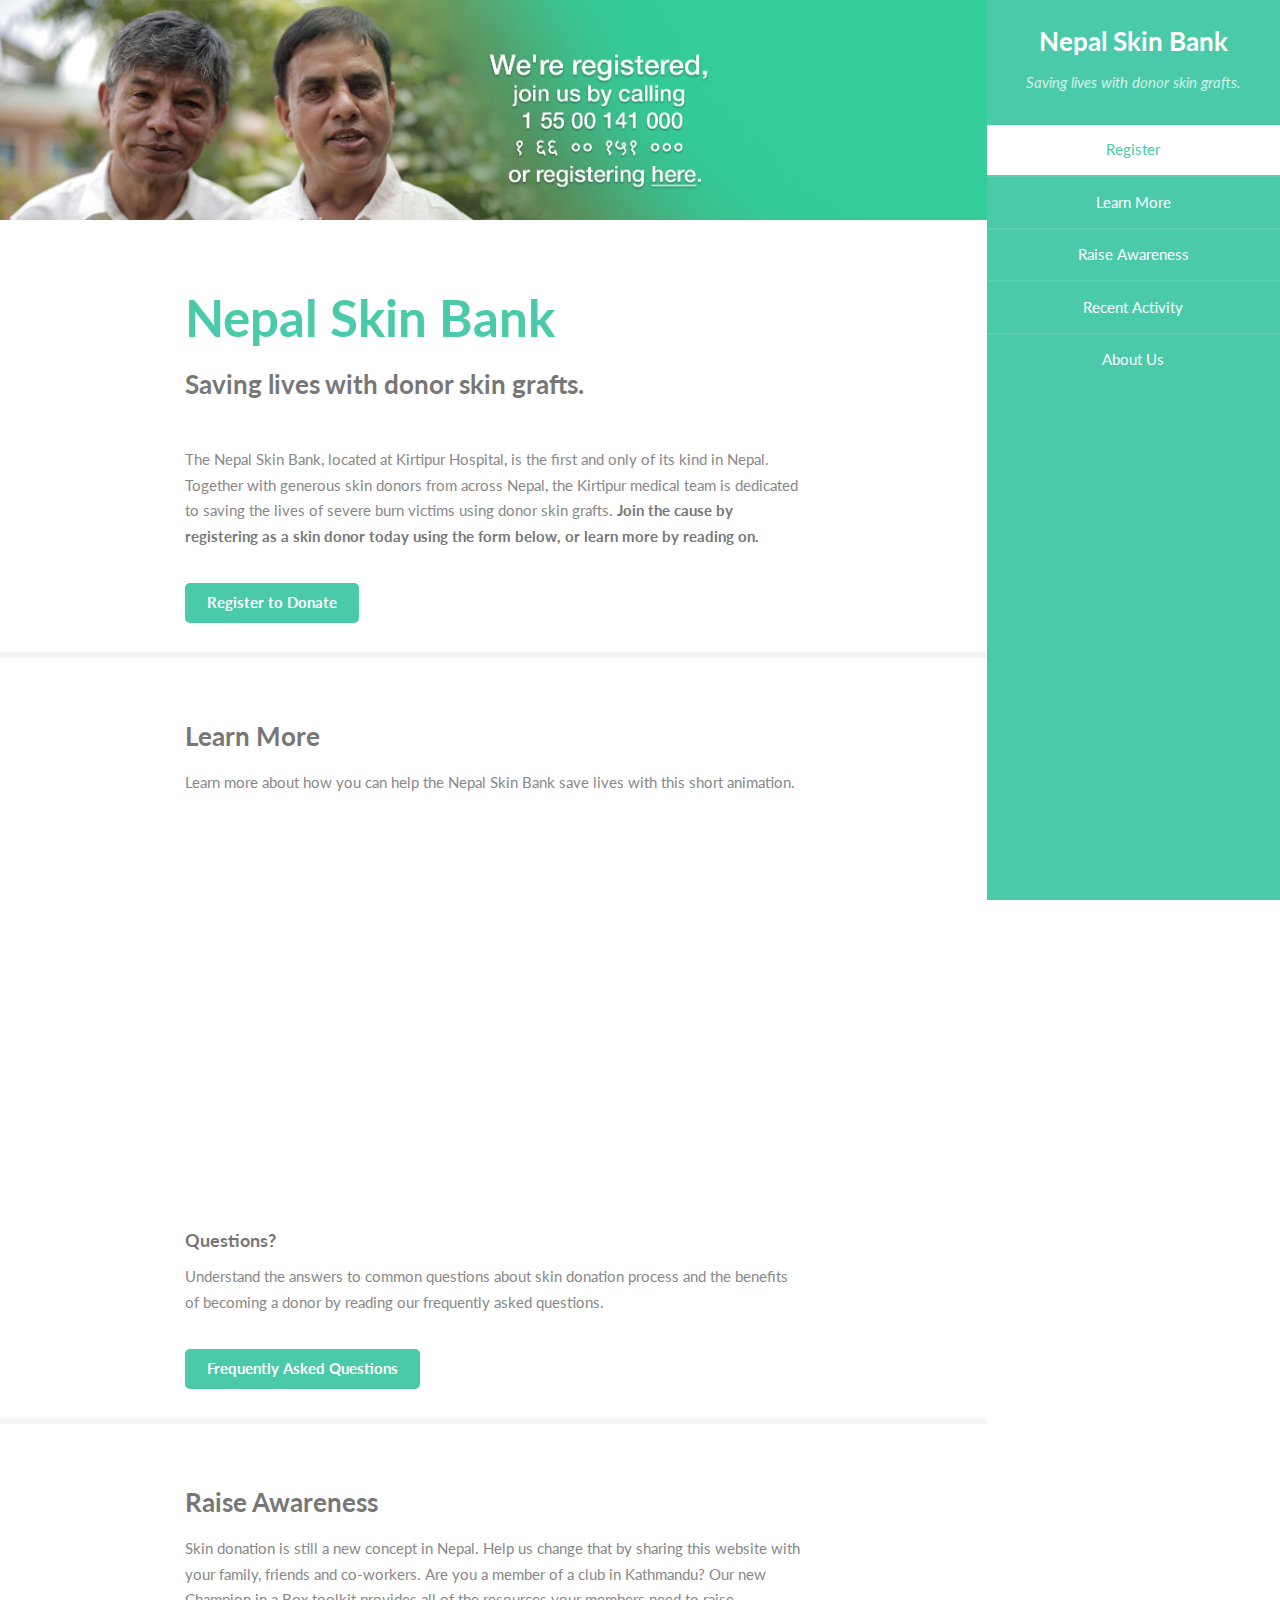
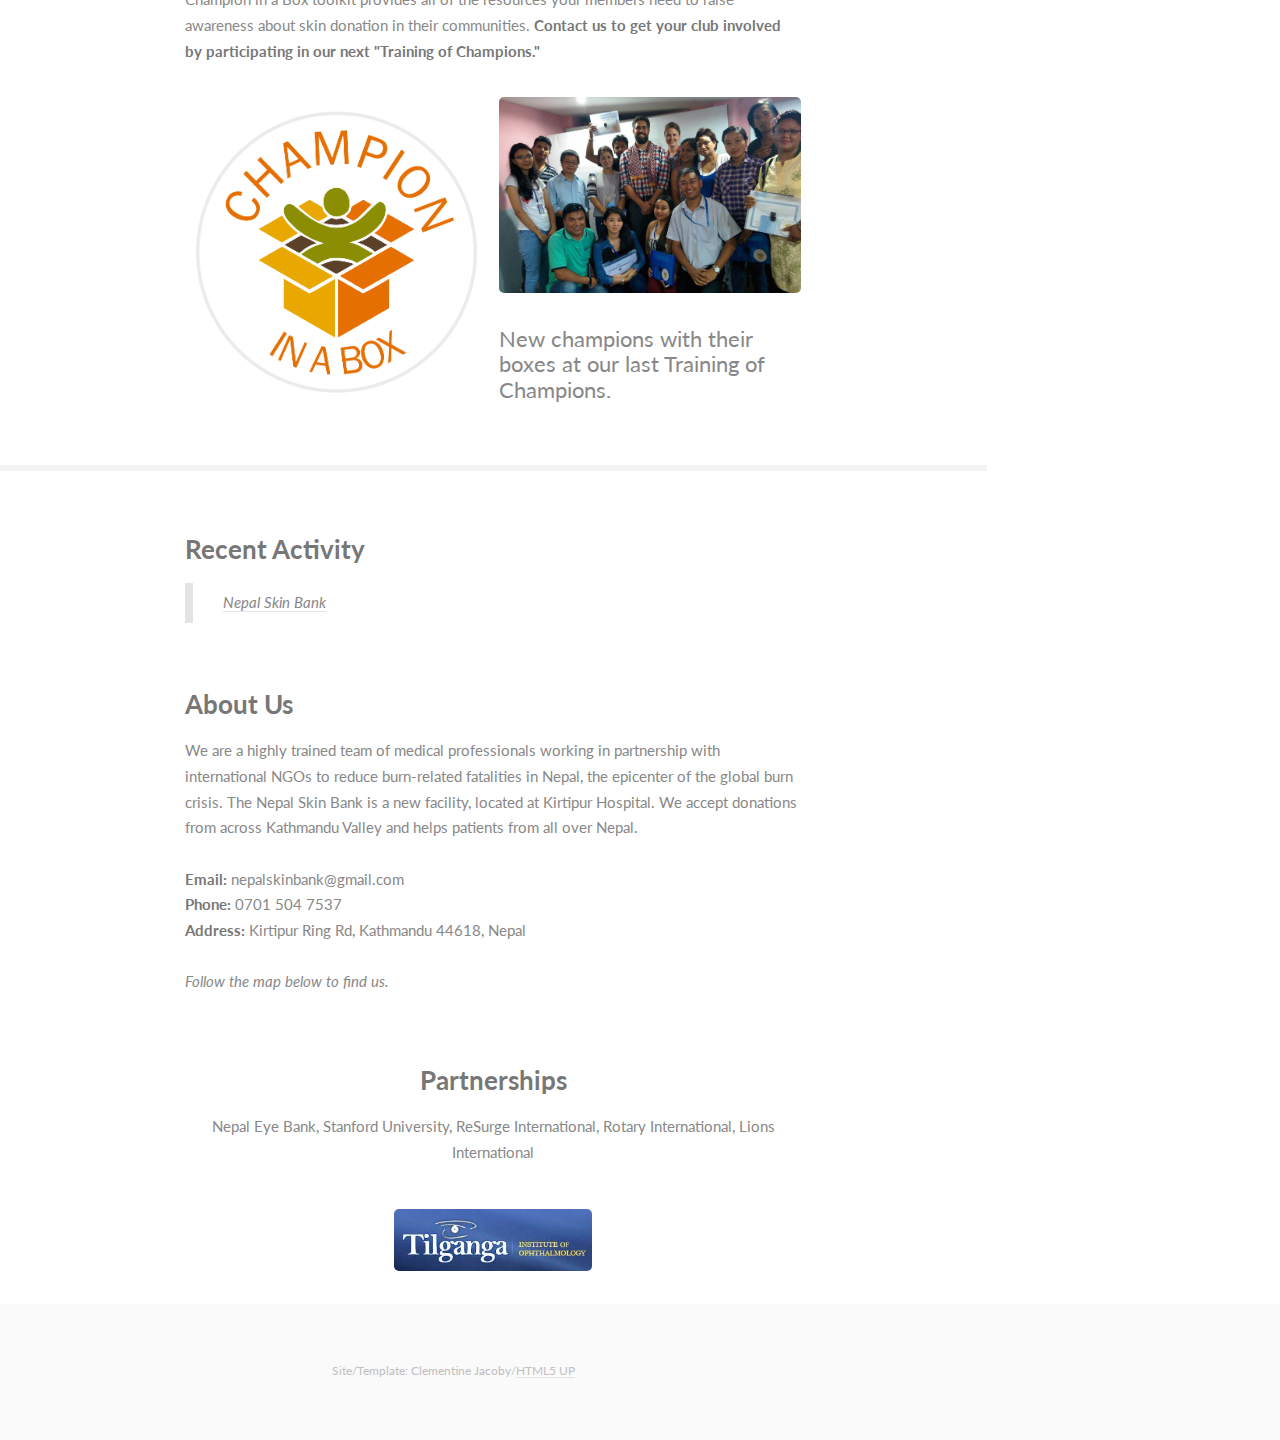
==== index.html @ b034e7a7 "Fix broken href. Add tot picture." ====
<!DOCTYPE html>
<html>
<head>
    <title>Nepal Skin Bank</title>
    <meta charset="utf-8">
    <meta content="width=device-width, initial-scale=1" name="viewport">
    <!--[if lte IE 8]><script src="assets/js/ie/html5shiv.js"></script><![endif]-->
    <link href="assets/css/main.css" rel="stylesheet">
    <!--[if lte IE 8]><link rel="stylesheet" href="assets/css/ie8.css" /><![endif]-->
    <link href="js/tabletop.js" rel="javascript">
</head>

<body>
    <div id="fb-root"></div><script>
     window.fbAsyncInit = function() {
            FB.init({
              appId      : '898256540242971',
              xfbml      : true,
              version    : 'v2.4'
            });
          };

        (function(d, s, id) {
          var js, fjs = d.getElementsByTagName(s)[0];
          if (d.getElementById(id)) return;
          js = d.createElement(s); js.id = id;
          js.src = "https://connect.facebook.net/en_US/sdk.js#xfbml=1&version=v2.4";
          fjs.parentNode.insertBefore(js, fjs);
        }(document, 'script', 'facebook-jssdk'));

    </script> <script type="text/javascript">
window.onload = function() { init() };

    var public_spreadsheet_url = 'https://docs.google.com/spreadsheet/pub?hl=en_US&hl=en_US&key=0AmYzu_s7QHsmdDNZUzRlYldnWTZCLXdrMXlYQzVxSFE&output=html';

    function init() {
    Tabletop.init( { key: public_spreadsheet_url,
                     callback: showInfo,
                     simpleSheet: true } )
    }

    function showInfo(data, tabletop) {
    alert("Successfully processed!")
    console.log(data);
    }
    </script> 
    <!--<script type="text/javascript" src="https://maps.googleapis.com/maps/api/js?key=AIzaSyCF1b5wuFNI-6IoXyDd1LJefvIBIgneoho&sensor=false"></script>-->
     <!-- Header -->

    <section id="header">
        <header>
            <h1 id="logo"><a href="#">Nepal Skin Bank</a></h1>

            <p>Saving lives with donor skin grafts.</p>
        </header>

        <nav id="nav">
            <ul>
                <li>
                    <a class="active" href="#one">Register</a>
                </li>

                <li>
                    <a href="#two">Learn More</a>
                </li>

                <li>
                    <a href="#three">Raise Awareness</a>
                </li>

                <li>
                    <a href="#four">Recent Activity</a>
                </li>

                <li>
                    <a href="#five">About Us</a>
                </li>
            </ul>
        </nav><!--<div class="circle-text"><div>37</div></div>
                <div style="margin-top:58%"><p style="margin-top:10px;color:white;font-size:1.3em;">Donors Registered!</p></div>-->
    </section><!-- Wrapper -->

    <div id="wrapper">
        <!-- Main -->

        <div id="main">
            <!-- One -->

            <section id="one">
                <div class="container">
                    <header class="major">
                        <h2>Nepal Skin Bank</h2>

                        <p>Saving lives with donor skin grafts.</p>
                    </header>

                    <p>The Nepal Skin Bank, located at Kirtipur Hospital, is
                    the first and only of its kind in Nepal. Together with
                    generous skin donors from across Nepal, the Kirtipur
                    medical team is dedicated to saving the lives of severe
                    burn victims using donor skin grafts. <strong>Join the
                    cause by registering as a skin donor today using the form
                    below, or learn more by reading on.</strong></p><a class=
                    "button special" href=
                    "http://www.nepalskinbank.com">Register to Donate</a>
                </div>
            </section><!-- Two -->

            <section id="two">
                <div class="container">
                    <h3>Learn More</h3>

                    <p>Learn more about how you can help the Nepal Skin Bank
                    save lives with this short animation.</p><style>
.embed-container { position: relative; padding-bottom: 56.25%; height: 0; overflow: hidden; max-width: 100%; } .embed-container iframe, .embed-container object, .embed-container embed { position: absolute; top: 0; left: 0; width: 100%; height: 100%; }
                    </style>

                    <div class='embed-container'>
                        <iframe frameborder='0' src=
                        'https://www.youtube.com/v/M9qrJxq1NCw&output=embed'></iframe>
                    </div><br>
                    <br>
                    <!--<p>Check out the presentation below to learn more about why burns are such a serious problem in Nepal, and how the skin bank plans to change that.</p>
                                    <iframe src="https://www.slideshare.net/slideshow/embed_code/key/htgUJjxSrTl4O" width="560" height="315" frameborder="0" marginwidth="0" marginheight="0" scrolling="no"></iframe><br><br>-->

                    <h4>Questions?</h4>

                    <p>Understand the answers to common questions about skin
                    donation process and the benefits of becoming a donor by
                    reading our frequently asked questions.</p><a class=
                    "button special" href="faq_nep.pdf">Frequently Asked
                    Questions</a> 
                    <!--<a href="faq_eng.pdf" class="button special">FAQ - Nepali</a>-->
                </div>
            </section><!-- Three -->

            <section id="three">
                <div class="container">
                    <h3>Raise Awareness</h3>

                    <p> Skin donation is still a new
                    concept in Nepal. Help us change that by sharing this website with your family, friends and co-workers. Are you a
                    member of a club in Kathmandu? Our new Champion in a Box
                    toolkit provides all of the resources your members need to
                    raise awareness about skin donation in their communities.
                    <strong>Contact us to get your club involved by
                    participating in our next "Training of Champions."</strong>
                    </p>
                    <div class="box alt">
                    <div class="row 50% uniform">
                        <div class="6u">
                            <span class="image fit"><img alt="" src=
                            "images/box.jpg"></span>
                        </div>

                        <div class="6u">
                            <span class="image fit"><img alt="" src=
                            "images/tot.jpg"></span>
                            <p style="font-size:1.5em;">New champions with their boxes at our last Training of Champions.</p>
                        </div>

                    </div>
                     
                </div>
                </div>
            </section><!-- Four -->

            <section id="four">
                <div class="container">
                    <h3>Recent Activity</h3>

                    <div class="fb-page" data-adapt-container-width="true"
                    data-height="800" data-hide-cover="true" data-href=
                    "https://www.facebook.com/nepalskinbank"
                    data-show-facepile="true" data-small-header="false"
                    data-tabs="timeline" data-width="500">
                        <div class="fb-xfbml-parse-ignore">
                            <blockquote cite=
                            "https://www.facebook.com/nepalskinbank">
                                <a href=
                                "https://www.facebook.com/nepalskinbank">Nepal
                                Skin Bank</a>
                            </blockquote>
                        </div>
                    </div>
                </div>
            </section>
        </div><!-- Five -->

        <section id="five">
            <div class="container">
                <h3>About Us</h3>

                <p>We are a highly trained team of medical professionals
                working in partnership with international NGOs to reduce
                burn-related fatalities in Nepal, the epicenter of the global
                burn crisis. The Nepal Skin Bank is a new facility, located at
                Kirtipur Hospital. We accept donations from across Kathmandu
                Valley and helps patients from all over Nepal.<br>
                <br>
                <strong>Email:</strong> nepalskinbank@gmail.com<br>
                <strong>Phone:</strong> 0701 504 7537<br>
                <strong>Address:</strong> Kirtipur Ring Rd, Kathmandu 44618,
                Nepal<br>
                <br>
                <i>Follow the map below to find us.</i></p>

                <div class="12u">
                    <span class="image fit"><img alt="" src=
                    "images/map.png"></span>
                </div>

                <div style="text-align:center;">
                    <h3>Partnerships</h3>Nepal Eye Bank, Stanford University,
                    ReSurge International, Rotary International, Lions
                    International
                </div>
                <p>

                <div class="box alt">
                    <div class="row 50% uniform">
                        <div class="4u">
                            <span class="image fit"><img alt="" src=
                            "images/lionlogo.jpg"></span>
                        </div>

                        <div class="4u">
                            <span class="image fit"><img alt="" src=
                            "images/resurge_logo.gif"></span>
                        </div>

                        <div class="4u">
                            <span class="image fit"><img alt="" src=
                            "images/rotary_logo_detail.png"></span>
                        </div>

                        <div class="4u">
                            <span class="image fit"><img alt="" src=
                            "images/stanford%20logo.png"></span>
                        </div>

                        <div class="4u">
                            <span class="image fit"><img alt="" src=
                            "images/tilganga.jpg"></span>
                        </div>
                    </div>
                </div>
            </div>
        </section>
    </div><!-- Footer -->

    <section id="footer">
        <div class="container">
            <ul class="copyright">
                <li>Site/Template: Clementine Jacoby/<a href=
                "http://html5up.net">HTML5 UP</a>
                </li>
            </ul>
        </div>
    </section><!-- Scripts -->
    <script src="assets/js/jquery.min.js"></script> <script src="assets/js/jquery.scrollzer.min.js"></script> <script src="assets/js/jquery.scrolly.min.js"></script> <script src="assets/js/skel.min.js"></script> <script src="assets/js/util.js"></script> 
<!--[if lte IE 8]><script src="assets/js/ie/respond.min.js"></script><![endif]-->
     <script src="assets/js/main.js"></script>
</body>
</html>
---- assets/css/main.css ----
@import url("font-awesome.min.css");
@import url("http://fonts.googleapis.com/css?family=Lato:400,400italic,700,700italic|Source+Code+Pro:400");

/*
	Read Only by HTML5 UP
	html5up.net | @n33co
	Free for personal and commercial use under the CCA 3.0 license (html5up.net/license)
*/

/* Reset */

	html, body, div, span, applet, object, iframe, h1, h2, h3, h4, h5, h6, p, blockquote, pre, a, abbr, acronym, address, big, cite, code, del, dfn, em, img, ins, kbd, q, s, samp, small, strike, strong, sub, sup, tt, var, b, u, i, center, dl, dt, dd, ol, ul, li, fieldset, form, label, legend, table, caption, tbody, tfoot, thead, tr, th, td, article, aside, canvas, details, embed, figure, figcaption, footer, header, hgroup, menu, nav, output, ruby, section, summary, time, mark, audio, video {
		margin: 0;
		padding: 0;
		border: 0;
		font-size: 100%;
		font: inherit;
		vertical-align: baseline;
	}

	article, aside, details, figcaption, figure, footer, header, hgroup, menu, nav, section {
		display: block;
	}

	body {
		line-height: 1;
	}

	ol, ul {
		list-style: none;
	}

	blockquote, q {
		quotes: none;
	}

	blockquote:before, blockquote:after, q:before, q:after {
		content: '';
		content: none;
	}

	table {
		border-collapse: collapse;
		border-spacing: 0;
	}

	body {
		-webkit-text-size-adjust: none;
	}

/* Box Model */

	*, *:before, *:after {
		-moz-box-sizing: border-box;
		-webkit-box-sizing: border-box;
		box-sizing: border-box;
	}

/* Containers */

	.container {
		margin-left: auto;
		margin-right: auto;
	}

	.container.\31 25\25 {
		width: 100%;
		max-width: 56.25em;
		min-width: 45em;
	}

	.container.\37 5\25 {
		width: 33.75em;
	}

	.container.\35 0\25 {
		width: 22.5em;
	}

	.container.\32 5\25 {
		width: 11.25em;
	}

	.container {
		width: 45em;
	}

	@media screen and (max-width: 1680px) {

		.container.\31 25\25 {
			width: 100%;
			max-width: 56.25em;
			min-width: 45em;
		}

		.container.\37 5\25 {
			width: 33.75em;
		}

		.container.\35 0\25 {
			width: 22.5em;
		}

		.container.\32 5\25 {
			width: 11.25em;
		}

		.container {
			width: 45em;
		}

	}

	@media screen and (max-width: 1280px) {

		.container.\31 25\25 {
			width: 100%;
			max-width: 52.5em;
			min-width: 42em;
		}

		.container.\37 5\25 {
			width: 31.5em;
		}

		.container.\35 0\25 {
			width: 21em;
		}

		.container.\32 5\25 {
			width: 10.5em;
		}

		.container {
			width: 42em;
		}

	}

	@media screen and (max-width: 1024px) {

		.container.\31 25\25 {
			width: 100%;
			max-width: 106.25%;
			min-width: 85%;
		}

		.container.\37 5\25 {
			width: 63.75%;
		}

		.container.\35 0\25 {
			width: 42.5%;
		}

		.container.\32 5\25 {
			width: 21.25%;
		}

		.container {
			width: 85% !important;
		}

	}

	@media screen and (max-width: 736px) {

		.container.\31 25\25 {
			width: 100%;
			max-width: 112.5%;
			min-width: 90%;
		}

		.container.\37 5\25 {
			width: 67.5%;
		}

		.container.\35 0\25 {
			width: 45%;
		}

		.container.\32 5\25 {
			width: 22.5%;
		}

		.container {
			width: 90% !important;
		}

	}

	@media screen and (max-width: 480px) {

		.container.\31 25\25 {
			width: 100%;
			max-width: 112.5%;
			min-width: 90%;
		}

		.container.\37 5\25 {
			width: 67.5%;
		}

		.container.\35 0\25 {
			width: 45%;
		}

		.container.\32 5\25 {
			width: 22.5%;
		}

		.container {
			width: 90% !important;
		}

	}

/* Grid */

	.row {
		border-bottom: solid 1px transparent;
		-moz-box-sizing: border-box;
		-webkit-box-sizing: border-box;
		box-sizing: border-box;
	}

	.row > * {
		float: left;
		-moz-box-sizing: border-box;
		-webkit-box-sizing: border-box;
		box-sizing: border-box;
	}

	.row:after, .row:before {
		content: '';
		display: block;
		clear: both;
		height: 0;
	}

	.row.uniform > * > :first-child {
		margin-top: 0;
	}

	.row.uniform > * > :last-child {
		margin-bottom: 0;
	}

	.row.\30 \25 > * {
		padding: 0 0 0 0em;
	}

	.row.\30 \25 {
		margin: 0 0 -1px 0em;
	}

	.row.uniform.\30 \25 > * {
		padding: 0em 0 0 0em;
	}

	.row.uniform.\30 \25 {
		margin: 0em 0 -1px 0em;
	}

	.row > * {
		padding: 0 0 0 2em;
	}

	.row {
		margin: 0 0 -1px -2em;
	}

	.row.uniform > * {
		padding: 2em 0 0 2em;
	}

	.row.uniform {
		margin: -2em 0 -1px -2em;
	}

	.row.\32 00\25 > * {
		padding: 0 0 0 4em;
	}

	.row.\32 00\25 {
		margin: 0 0 -1px -4em;
	}

	.row.uniform.\32 00\25 > * {
		padding: 4em 0 0 4em;
	}

	.row.uniform.\32 00\25 {
		margin: -4em 0 -1px -4em;
	}

	.row.\31 50\25 > * {
		padding: 0 0 0 3em;
	}

	.row.\31 50\25 {
		margin: 0 0 -1px -3em;
	}

	.row.uniform.\31 50\25 > * {
		padding: 3em 0 0 3em;
	}

	.row.uniform.\31 50\25 {
		margin: -3em 0 -1px -3em;
	}

	.row.\35 0\25 > * {
		padding: 0 0 0 1em;
	}

	.row.\35 0\25 {
		margin: 0 0 -1px -1em;
	}

	.row.uniform.\35 0\25 > * {
		padding: 1em 0 0 1em;
	}

	.row.uniform.\35 0\25 {
		margin: -1em 0 -1px -1em;
	}

	.row.\32 5\25 > * {
		padding: 0 0 0 0.5em;
	}

	.row.\32 5\25 {
		margin: 0 0 -1px -0.5em;
	}

	.row.uniform.\32 5\25 > * {
		padding: 0.5em 0 0 0.5em;
	}

	.row.uniform.\32 5\25 {
		margin: -0.5em 0 -1px -0.5em;
	}

	.\31 2u, .\31 2u\24 {
		width: 100%;
		clear: none;
		margin-left: 0;
	}

	.\31 1u, .\31 1u\24 {
		width: 91.6666666667%;
		clear: none;
		margin-left: 0;
	}

	.\31 0u, .\31 0u\24 {
		width: 83.3333333333%;
		clear: none;
		margin-left: 0;
	}

	.\39 u, .\39 u\24 {
		width: 75%;
		clear: none;
		margin-left: 0;
	}

	.\38 u, .\38 u\24 {
		width: 66.6666666667%;
		clear: none;
		margin-left: 0;
	}

	.\37 u, .\37 u\24 {
		width: 58.3333333333%;
		clear: none;
		margin-left: 0;
	}

	.\36 u, .\36 u\24 {
		width: 50%;
		clear: none;
		margin-left: 0;
	}

	.\35 u, .\35 u\24 {
		width: 41.6666666667%;
		clear: none;
		margin-left: 0;
	}

	.\34 u, .\34 u\24 {
		width: 33.3333333333%;
		clear: none;
		margin-left: 0;
	}

	.\33 u, .\33 u\24 {
		width: 25%;
		clear: none;
		margin-left: 0;
	}

	.\32 u, .\32 u\24 {
		width: 16.6666666667%;
		clear: none;
		margin-left: 0;
	}

	.\31 u, .\31 u\24 {
		width: 8.3333333333%;
		clear: none;
		margin-left: 0;
	}

	.\31 2u\24 + *,
	.\31 1u\24 + *,
	.\31 0u\24 + *,
	.\39 u\24 + *,
	.\38 u\24 + *,
	.\37 u\24 + *,
	.\36 u\24 + *,
	.\35 u\24 + *,
	.\34 u\24 + *,
	.\33 u\24 + *,
	.\32 u\24 + *,
	.\31 u\24 + * {
		clear: left;
	}

	.\-11u {
		margin-left: 91.66667%;
	}

	.\-10u {
		margin-left: 83.33333%;
	}

	.\-9u {
		margin-left: 75%;
	}

	.\-8u {
		margin-left: 66.66667%;
	}

	.\-7u {
		margin-left: 58.33333%;
	}

	.\-6u {
		margin-left: 50%;
	}

	.\-5u {
		margin-left: 41.66667%;
	}

	.\-4u {
		margin-left: 33.33333%;
	}

	.\-3u {
		margin-left: 25%;
	}

	.\-2u {
		margin-left: 16.66667%;
	}

	.\-1u {
		margin-left: 8.33333%;
	}

	@media screen and (max-width: 1680px) {

		.row > * {
			padding: 0 0 0 2em;
		}

		.row {
			margin: 0 0 -1px -2em;
		}

		.row.uniform > * {
			padding: 2em 0 0 2em;
		}

		.row.uniform {
			margin: -2em 0 -1px -2em;
		}

		.row.\32 00\25 > * {
			padding: 0 0 0 4em;
		}

		.row.\32 00\25 {
			margin: 0 0 -1px -4em;
		}

		.row.uniform.\32 00\25 > * {
			padding: 4em 0 0 4em;
		}

		.row.uniform.\32 00\25 {
			margin: -4em 0 -1px -4em;
		}

		.row.\31 50\25 > * {
			padding: 0 0 0 3em;
		}

		.row.\31 50\25 {
			margin: 0 0 -1px -3em;
		}

		.row.uniform.\31 50\25 > * {
			padding: 3em 0 0 3em;
		}

		.row.uniform.\31 50\25 {
			margin: -3em 0 -1px -3em;
		}

		.row.\35 0\25 > * {
			padding: 0 0 0 1em;
		}

		.row.\35 0\25 {
			margin: 0 0 -1px -1em;
		}

		.row.uniform.\35 0\25 > * {
			padding: 1em 0 0 1em;
		}

		.row.uniform.\35 0\25 {
			margin: -1em 0 -1px -1em;
		}

		.row.\32 5\25 > * {
			padding: 0 0 0 0.5em;
		}

		.row.\32 5\25 {
			margin: 0 0 -1px -0.5em;
		}

		.row.uniform.\32 5\25 > * {
			padding: 0.5em 0 0 0.5em;
		}

		.row.uniform.\32 5\25 {
			margin: -0.5em 0 -1px -0.5em;
		}

		.\31 2u\28xlarge\29, .\31 2u\24\28xlarge\29 {
			width: 100%;
			clear: none;
			margin-left: 0;
		}

		.\31 1u\28xlarge\29, .\31 1u\24\28xlarge\29 {
			width: 91.6666666667%;
			clear: none;
			margin-left: 0;
		}

		.\31 0u\28xlarge\29, .\31 0u\24\28xlarge\29 {
			width: 83.3333333333%;
			clear: none;
			margin-left: 0;
		}

		.\39 u\28xlarge\29, .\39 u\24\28xlarge\29 {
			width: 75%;
			clear: none;
			margin-left: 0;
		}

		.\38 u\28xlarge\29, .\38 u\24\28xlarge\29 {
			width: 66.6666666667%;
			clear: none;
			margin-left: 0;
		}

		.\37 u\28xlarge\29, .\37 u\24\28xlarge\29 {
			width: 58.3333333333%;
			clear: none;
			margin-left: 0;
		}

		.\36 u\28xlarge\29, .\36 u\24\28xlarge\29 {
			width: 50%;
			clear: none;
			margin-left: 0;
		}

		.\35 u\28xlarge\29, .\35 u\24\28xlarge\29 {
			width: 41.6666666667%;
			clear: none;
			margin-left: 0;
		}

		.\34 u\28xlarge\29, .\34 u\24\28xlarge\29 {
			width: 33.3333333333%;
			clear: none;
			margin-left: 0;
		}

		.\33 u\28xlarge\29, .\33 u\24\28xlarge\29 {
			width: 25%;
			clear: none;
			margin-left: 0;
		}

		.\32 u\28xlarge\29, .\32 u\24\28xlarge\29 {
			width: 16.6666666667%;
			clear: none;
			margin-left: 0;
		}

		.\31 u\28xlarge\29, .\31 u\24\28xlarge\29 {
			width: 8.3333333333%;
			clear: none;
			margin-left: 0;
		}

		.\31 2u\24\28xlarge\29 + *,
		.\31 1u\24\28xlarge\29 + *,
		.\31 0u\24\28xlarge\29 + *,
		.\39 u\24\28xlarge\29 + *,
		.\38 u\24\28xlarge\29 + *,
		.\37 u\24\28xlarge\29 + *,
		.\36 u\24\28xlarge\29 + *,
		.\35 u\24\28xlarge\29 + *,
		.\34 u\24\28xlarge\29 + *,
		.\33 u\24\28xlarge\29 + *,
		.\32 u\24\28xlarge\29 + *,
		.\31 u\24\28xlarge\29 + * {
			clear: left;
		}

		.\-11u\28xlarge\29 {
			margin-left: 91.66667%;
		}

		.\-10u\28xlarge\29 {
			margin-left: 83.33333%;
		}

		.\-9u\28xlarge\29 {
			margin-left: 75%;
		}

		.\-8u\28xlarge\29 {
			margin-left: 66.66667%;
		}

		.\-7u\28xlarge\29 {
			margin-left: 58.33333%;
		}

		.\-6u\28xlarge\29 {
			margin-left: 50%;
		}

		.\-5u\28xlarge\29 {
			margin-left: 41.66667%;
		}

		.\-4u\28xlarge\29 {
			margin-left: 33.33333%;
		}

		.\-3u\28xlarge\29 {
			margin-left: 25%;
		}

		.\-2u\28xlarge\29 {
			margin-left: 16.66667%;
		}

		.\-1u\28xlarge\29 {
			margin-left: 8.33333%;
		}

	}

	@media screen and (max-width: 1280px) {

		.row > * {
			padding: 0 0 0 1.5em;
		}

		.row {
			margin: 0 0 -1px -1.5em;
		}

		.row.uniform > * {
			padding: 1.5em 0 0 1.5em;
		}

		.row.uniform {
			margin: -1.5em 0 -1px -1.5em;
		}

		.row.\32 00\25 > * {
			padding: 0 0 0 3em;
		}

		.row.\32 00\25 {
			margin: 0 0 -1px -3em;
		}

		.row.uniform.\32 00\25 > * {
			padding: 3em 0 0 3em;
		}

		.row.uniform.\32 00\25 {
			margin: -3em 0 -1px -3em;
		}

		.row.\31 50\25 > * {
			padding: 0 0 0 2.25em;
		}

		.row.\31 50\25 {
			margin: 0 0 -1px -2.25em;
		}

		.row.uniform.\31 50\25 > * {
			padding: 2.25em 0 0 2.25em;
		}

		.row.uniform.\31 50\25 {
			margin: -2.25em 0 -1px -2.25em;
		}

		.row.\35 0\25 > * {
			padding: 0 0 0 0.75em;
		}

		.row.\35 0\25 {
			margin: 0 0 -1px -0.75em;
		}

		.row.uniform.\35 0\25 > * {
			padding: 0.75em 0 0 0.75em;
		}

		.row.uniform.\35 0\25 {
			margin: -0.75em 0 -1px -0.75em;
		}

		.row.\32 5\25 > * {
			padding: 0 0 0 0.375em;
		}

		.row.\32 5\25 {
			margin: 0 0 -1px -0.375em;
		}

		.row.uniform.\32 5\25 > * {
			padding: 0.375em 0 0 0.375em;
		}

		.row.uniform.\32 5\25 {
			margin: -0.375em 0 -1px -0.375em;
		}

		.\31 2u\28large\29, .\31 2u\24\28large\29 {
			width: 100%;
			clear: none;
			margin-left: 0;
		}

		.\31 1u\28large\29, .\31 1u\24\28large\29 {
			width: 91.6666666667%;
			clear: none;
			margin-left: 0;
		}

		.\31 0u\28large\29, .\31 0u\24\28large\29 {
			width: 83.3333333333%;
			clear: none;
			margin-left: 0;
		}

		.\39 u\28large\29, .\39 u\24\28large\29 {
			width: 75%;
			clear: none;
			margin-left: 0;
		}

		.\38 u\28large\29, .\38 u\24\28large\29 {
			width: 66.6666666667%;
			clear: none;
			margin-left: 0;
		}

		.\37 u\28large\29, .\37 u\24\28large\29 {
			width: 58.3333333333%;
			clear: none;
			margin-left: 0;
		}

		.\36 u\28large\29, .\36 u\24\28large\29 {
			width: 50%;
			clear: none;
			margin-left: 0;
		}

		.\35 u\28large\29, .\35 u\24\28large\29 {
			width: 41.6666666667%;
			clear: none;
			margin-left: 0;
		}

		.\34 u\28large\29, .\34 u\24\28large\29 {
			width: 33.3333333333%;
			clear: none;
			margin-left: 0;
		}

		.\33 u\28large\29, .\33 u\24\28large\29 {
			width: 25%;
			clear: none;
			margin-left: 0;
		}

		.\32 u\28large\29, .\32 u\24\28large\29 {
			width: 16.6666666667%;
			clear: none;
			margin-left: 0;
		}

		.\31 u\28large\29, .\31 u\24\28large\29 {
			width: 8.3333333333%;
			clear: none;
			margin-left: 0;
		}

		.\31 2u\24\28large\29 + *,
		.\31 1u\24\28large\29 + *,
		.\31 0u\24\28large\29 + *,
		.\39 u\24\28large\29 + *,
		.\38 u\24\28large\29 + *,
		.\37 u\24\28large\29 + *,
		.\36 u\24\28large\29 + *,
		.\35 u\24\28large\29 + *,
		.\34 u\24\28large\29 + *,
		.\33 u\24\28large\29 + *,
		.\32 u\24\28large\29 + *,
		.\31 u\24\28large\29 + * {
			clear: left;
		}

		.\-11u\28large\29 {
			margin-left: 91.66667%;
		}

		.\-10u\28large\29 {
			margin-left: 83.33333%;
		}

		.\-9u\28large\29 {
			margin-left: 75%;
		}

		.\-8u\28large\29 {
			margin-left: 66.66667%;
		}

		.\-7u\28large\29 {
			margin-left: 58.33333%;
		}

		.\-6u\28large\29 {
			margin-left: 50%;
		}

		.\-5u\28large\29 {
			margin-left: 41.66667%;
		}

		.\-4u\28large\29 {
			margin-left: 33.33333%;
		}

		.\-3u\28large\29 {
			margin-left: 25%;
		}

		.\-2u\28large\29 {
			margin-left: 16.66667%;
		}

		.\-1u\28large\29 {
			margin-left: 8.33333%;
		}

	}

	@media screen and (max-width: 1024px) {

		.row > * {
			padding: 0 0 0 1.5em;
		}

		.row {
			margin: 0 0 -1px -1.5em;
		}

		.row.uniform > * {
			padding: 1.5em 0 0 1.5em;
		}

		.row.uniform {
			margin: -1.5em 0 -1px -1.5em;
		}

		.row.\32 00\25 > * {
			padding: 0 0 0 3em;
		}

		.row.\32 00\25 {
			margin: 0 0 -1px -3em;
		}

		.row.uniform.\32 00\25 > * {
			padding: 3em 0 0 3em;
		}

		.row.uniform.\32 00\25 {
			margin: -3em 0 -1px -3em;
		}

		.row.\31 50\25 > * {
			padding: 0 0 0 2.25em;
		}

		.row.\31 50\25 {
			margin: 0 0 -1px -2.25em;
		}

		.row.uniform.\31 50\25 > * {
			padding: 2.25em 0 0 2.25em;
		}

		.row.uniform.\31 50\25 {
			margin: -2.25em 0 -1px -2.25em;
		}

		.row.\35 0\25 > * {
			padding: 0 0 0 0.75em;
		}

		.row.\35 0\25 {
			margin: 0 0 -1px -0.75em;
		}

		.row.uniform.\35 0\25 > * {
			padding: 0.75em 0 0 0.75em;
		}

		.row.uniform.\35 0\25 {
			margin: -0.75em 0 -1px -0.75em;
		}

		.row.\32 5\25 > * {
			padding: 0 0 0 0.375em;
		}

		.row.\32 5\25 {
			margin: 0 0 -1px -0.375em;
		}

		.row.uniform.\32 5\25 > * {
			padding: 0.375em 0 0 0.375em;
		}

		.row.uniform.\32 5\25 {
			margin: -0.375em 0 -1px -0.375em;
		}

		.\31 2u\28medium\29, .\31 2u\24\28medium\29 {
			width: 100%;
			clear: none;
			margin-left: 0;
		}

		.\31 1u\28medium\29, .\31 1u\24\28medium\29 {
			width: 91.6666666667%;
			clear: none;
			margin-left: 0;
		}

		.\31 0u\28medium\29, .\31 0u\24\28medium\29 {
			width: 83.3333333333%;
			clear: none;
			margin-left: 0;
		}

		.\39 u\28medium\29, .\39 u\24\28medium\29 {
			width: 75%;
			clear: none;
			margin-left: 0;
		}

		.\38 u\28medium\29, .\38 u\24\28medium\29 {
			width: 66.6666666667%;
			clear: none;
			margin-left: 0;
		}

		.\37 u\28medium\29, .\37 u\24\28medium\29 {
			width: 58.3333333333%;
			clear: none;
			margin-left: 0;
		}

		.\36 u\28medium\29, .\36 u\24\28medium\29 {
			width: 50%;
			clear: none;
			margin-left: 0;
		}

		.\35 u\28medium\29, .\35 u\24\28medium\29 {
			width: 41.6666666667%;
			clear: none;
			margin-left: 0;
		}

		.\34 u\28medium\29, .\34 u\24\28medium\29 {
			width: 33.3333333333%;
			clear: none;
			margin-left: 0;
		}

		.\33 u\28medium\29, .\33 u\24\28medium\29 {
			width: 25%;
			clear: none;
			margin-left: 0;
		}

		.\32 u\28medium\29, .\32 u\24\28medium\29 {
			width: 16.6666666667%;
			clear: none;
			margin-left: 0;
		}

		.\31 u\28medium\29, .\31 u\24\28medium\29 {
			width: 8.3333333333%;
			clear: none;
			margin-left: 0;
		}

		.\31 2u\24\28medium\29 + *,
		.\31 1u\24\28medium\29 + *,
		.\31 0u\24\28medium\29 + *,
		.\39 u\24\28medium\29 + *,
		.\38 u\24\28medium\29 + *,
		.\37 u\24\28medium\29 + *,
		.\36 u\24\28medium\29 + *,
		.\35 u\24\28medium\29 + *,
		.\34 u\24\28medium\29 + *,
		.\33 u\24\28medium\29 + *,
		.\32 u\24\28medium\29 + *,
		.\31 u\24\28medium\29 + * {
			clear: left;
		}

		.\-11u\28medium\29 {
			margin-left: 91.66667%;
		}

		.\-10u\28medium\29 {
			margin-left: 83.33333%;
		}

		.\-9u\28medium\29 {
			margin-left: 75%;
		}

		.\-8u\28medium\29 {
			margin-left: 66.66667%;
		}

		.\-7u\28medium\29 {
			margin-left: 58.33333%;
		}

		.\-6u\28medium\29 {
			margin-left: 50%;
		}

		.\-5u\28medium\29 {
			margin-left: 41.66667%;
		}

		.\-4u\28medium\29 {
			margin-left: 33.33333%;
		}

		.\-3u\28medium\29 {
			margin-left: 25%;
		}

		.\-2u\28medium\29 {
			margin-left: 16.66667%;
		}

		.\-1u\28medium\29 {
			margin-left: 8.33333%;
		}

	}

	@media screen and (max-width: 736px) {

		.row > * {
			padding: 0 0 0 1.25em;
		}

		.row {
			margin: 0 0 -1px -1.25em;
		}

		.row.uniform > * {
			padding: 1.25em 0 0 1.25em;
		}

		.row.uniform {
			margin: -1.25em 0 -1px -1.25em;
		}

		.row.\32 00\25 > * {
			padding: 0 0 0 2.5em;
		}

		.row.\32 00\25 {
			margin: 0 0 -1px -2.5em;
		}

		.row.uniform.\32 00\25 > * {
			padding: 2.5em 0 0 2.5em;
		}

		.row.uniform.\32 00\25 {
			margin: -2.5em 0 -1px -2.5em;
		}

		.row.\31 50\25 > * {
			padding: 0 0 0 1.875em;
		}

		.row.\31 50\25 {
			margin: 0 0 -1px -1.875em;
		}

		.row.uniform.\31 50\25 > * {
			padding: 1.875em 0 0 1.875em;
		}

		.row.uniform.\31 50\25 {
			margin: -1.875em 0 -1px -1.875em;
		}

		.row.\35 0\25 > * {
			padding: 0 0 0 0.625em;
		}

		.row.\35 0\25 {
			margin: 0 0 -1px -0.625em;
		}

		.row.uniform.\35 0\25 > * {
			padding: 0.625em 0 0 0.625em;
		}

		.row.uniform.\35 0\25 {
			margin: -0.625em 0 -1px -0.625em;
		}

		.row.\32 5\25 > * {
			padding: 0 0 0 0.3125em;
		}

		.row.\32 5\25 {
			margin: 0 0 -1px -0.3125em;
		}

		.row.uniform.\32 5\25 > * {
			padding: 0.3125em 0 0 0.3125em;
		}

		.row.uniform.\32 5\25 {
			margin: -0.3125em 0 -1px -0.3125em;
		}

		.\31 2u\28small\29, .\31 2u\24\28small\29 {
			width: 100%;
			clear: none;
			margin-left: 0;
		}

		.\31 1u\28small\29, .\31 1u\24\28small\29 {
			width: 91.6666666667%;
			clear: none;
			margin-left: 0;
		}

		.\31 0u\28small\29, .\31 0u\24\28small\29 {
			width: 83.3333333333%;
			clear: none;
			margin-left: 0;
		}

		.\39 u\28small\29, .\39 u\24\28small\29 {
			width: 75%;
			clear: none;
			margin-left: 0;
		}

		.\38 u\28small\29, .\38 u\24\28small\29 {
			width: 66.6666666667%;
			clear: none;
			margin-left: 0;
		}

		.\37 u\28small\29, .\37 u\24\28small\29 {
			width: 58.3333333333%;
			clear: none;
			margin-left: 0;
		}

		.\36 u\28small\29, .\36 u\24\28small\29 {
			width: 50%;
			clear: none;
			margin-left: 0;
		}

		.\35 u\28small\29, .\35 u\24\28small\29 {
			width: 41.6666666667%;
			clear: none;
			margin-left: 0;
		}

		.\34 u\28small\29, .\34 u\24\28small\29 {
			width: 33.3333333333%;
			clear: none;
			margin-left: 0;
		}

		.\33 u\28small\29, .\33 u\24\28small\29 {
			width: 25%;
			clear: none;
			margin-left: 0;
		}

		.\32 u\28small\29, .\32 u\24\28small\29 {
			width: 16.6666666667%;
			clear: none;
			margin-left: 0;
		}

		.\31 u\28small\29, .\31 u\24\28small\29 {
			width: 8.3333333333%;
			clear: none;
			margin-left: 0;
		}

		.\31 2u\24\28small\29 + *,
		.\31 1u\24\28small\29 + *,
		.\31 0u\24\28small\29 + *,
		.\39 u\24\28small\29 + *,
		.\38 u\24\28small\29 + *,
		.\37 u\24\28small\29 + *,
		.\36 u\24\28small\29 + *,
		.\35 u\24\28small\29 + *,
		.\34 u\24\28small\29 + *,
		.\33 u\24\28small\29 + *,
		.\32 u\24\28small\29 + *,
		.\31 u\24\28small\29 + * {
			clear: left;
		}

		.\-11u\28small\29 {
			margin-left: 91.66667%;
		}

		.\-10u\28small\29 {
			margin-left: 83.33333%;
		}

		.\-9u\28small\29 {
			margin-left: 75%;
		}

		.\-8u\28small\29 {
			margin-left: 66.66667%;
		}

		.\-7u\28small\29 {
			margin-left: 58.33333%;
		}

		.\-6u\28small\29 {
			margin-left: 50%;
		}

		.\-5u\28small\29 {
			margin-left: 41.66667%;
		}

		.\-4u\28small\29 {
			margin-left: 33.33333%;
		}

		.\-3u\28small\29 {
			margin-left: 25%;
		}

		.\-2u\28small\29 {
			margin-left: 16.66667%;
		}

		.\-1u\28small\29 {
			margin-left: 8.33333%;
		}

	}

	@media screen and (max-width: 480px) {

		.row > * {
			padding: 0 0 0 1.25em;
		}

		.row {
			margin: 0 0 -1px -1.25em;
		}

		.row.uniform > * {
			padding: 1.25em 0 0 1.25em;
		}

		.row.uniform {
			margin: -1.25em 0 -1px -1.25em;
		}

		.row.\32 00\25 > * {
			padding: 0 0 0 2.5em;
		}

		.row.\32 00\25 {
			margin: 0 0 -1px -2.5em;
		}

		.row.uniform.\32 00\25 > * {
			padding: 2.5em 0 0 2.5em;
		}

		.row.uniform.\32 00\25 {
			margin: -2.5em 0 -1px -2.5em;
		}

		.row.\31 50\25 > * {
			padding: 0 0 0 1.875em;
		}

		.row.\31 50\25 {
			margin: 0 0 -1px -1.875em;
		}

		.row.uniform.\31 50\25 > * {
			padding: 1.875em 0 0 1.875em;
		}

		.row.uniform.\31 50\25 {
			margin: -1.875em 0 -1px -1.875em;
		}

		.row.\35 0\25 > * {
			padding: 0 0 0 0.625em;
		}

		.row.\35 0\25 {
			margin: 0 0 -1px -0.625em;
		}

		.row.uniform.\35 0\25 > * {
			padding: 0.625em 0 0 0.625em;
		}

		.row.uniform.\35 0\25 {
			margin: -0.625em 0 -1px -0.625em;
		}

		.row.\32 5\25 > * {
			padding: 0 0 0 0.3125em;
		}

		.row.\32 5\25 {
			margin: 0 0 -1px -0.3125em;
		}

		.row.uniform.\32 5\25 > * {
			padding: 0.3125em 0 0 0.3125em;
		}

		.row.uniform.\32 5\25 {
			margin: -0.3125em 0 -1px -0.3125em;
		}

		.\31 2u\28xsmall\29, .\31 2u\24\28xsmall\29 {
			width: 100%;
			clear: none;
			margin-left: 0;
		}

		.\31 1u\28xsmall\29, .\31 1u\24\28xsmall\29 {
			width: 91.6666666667%;
			clear: none;
			margin-left: 0;
		}

		.\31 0u\28xsmall\29, .\31 0u\24\28xsmall\29 {
			width: 83.3333333333%;
			clear: none;
			margin-left: 0;
		}

		.\39 u\28xsmall\29, .\39 u\24\28xsmall\29 {
			width: 75%;
			clear: none;
			margin-left: 0;
		}

		.\38 u\28xsmall\29, .\38 u\24\28xsmall\29 {
			width: 66.6666666667%;
			clear: none;
			margin-left: 0;
		}

		.\37 u\28xsmall\29, .\37 u\24\28xsmall\29 {
			width: 58.3333333333%;
			clear: none;
			margin-left: 0;
		}

		.\36 u\28xsmall\29, .\36 u\24\28xsmall\29 {
			width: 50%;
			clear: none;
			margin-left: 0;
		}

		.\35 u\28xsmall\29, .\35 u\24\28xsmall\29 {
			width: 41.6666666667%;
			clear: none;
			margin-left: 0;
		}

		.\34 u\28xsmall\29, .\34 u\24\28xsmall\29 {
			width: 33.3333333333%;
			clear: none;
			margin-left: 0;
		}

		.\33 u\28xsmall\29, .\33 u\24\28xsmall\29 {
			width: 25%;
			clear: none;
			margin-left: 0;
		}

		.\32 u\28xsmall\29, .\32 u\24\28xsmall\29 {
			width: 16.6666666667%;
			clear: none;
			margin-left: 0;
		}

		.\31 u\28xsmall\29, .\31 u\24\28xsmall\29 {
			width: 8.3333333333%;
			clear: none;
			margin-left: 0;
		}

		.\31 2u\24\28xsmall\29 + *,
		.\31 1u\24\28xsmall\29 + *,
		.\31 0u\24\28xsmall\29 + *,
		.\39 u\24\28xsmall\29 + *,
		.\38 u\24\28xsmall\29 + *,
		.\37 u\24\28xsmall\29 + *,
		.\36 u\24\28xsmall\29 + *,
		.\35 u\24\28xsmall\29 + *,
		.\34 u\24\28xsmall\29 + *,
		.\33 u\24\28xsmall\29 + *,
		.\32 u\24\28xsmall\29 + *,
		.\31 u\24\28xsmall\29 + * {
			clear: left;
		}

		.\-11u\28xsmall\29 {
			margin-left: 91.66667%;
		}

		.\-10u\28xsmall\29 {
			margin-left: 83.33333%;
		}

		.\-9u\28xsmall\29 {
			margin-left: 75%;
		}

		.\-8u\28xsmall\29 {
			margin-left: 66.66667%;
		}

		.\-7u\28xsmall\29 {
			margin-left: 58.33333%;
		}

		.\-6u\28xsmall\29 {
			margin-left: 50%;
		}

		.\-5u\28xsmall\29 {
			margin-left: 41.66667%;
		}

		.\-4u\28xsmall\29 {
			margin-left: 33.33333%;
		}

		.\-3u\28xsmall\29 {
			margin-left: 25%;
		}

		.\-2u\28xsmall\29 {
			margin-left: 16.66667%;
		}

		.\-1u\28xsmall\29 {
			margin-left: 8.33333%;
		}

	}

/* Basic */

	body {
		background: #fff;
	}

	body, input, select, textarea {
		color: #888;
		font-family: "Lato", sans-serif;
		font-size: 16pt;
		font-weight: 400;
		line-height: 1.75em;
	}

	a {
		-moz-transition: color 0.2s ease-in-out, border-color 0.2s ease-in-out;
		-webkit-transition: color 0.2s ease-in-out, border-color 0.2s ease-in-out;
		-ms-transition: color 0.2s ease-in-out, border-color 0.2s ease-in-out;
		transition: color 0.2s ease-in-out, border-color 0.2s ease-in-out;
		border-bottom: solid 1px #e4e4e4;
		color: inherit;
		text-decoration: none;
	}

		a:hover {
			border-bottom-color: transparent;
			color: #4acaa8 !important;
		}

	strong, b {
		color: #777;
		font-weight: 700;
	}

	em, i {
		font-style: italic;
	}

	p {
		margin: 0 0 2.25em 0;
	}

	h1, h2, h3, h4, h5, h6 {
		color: #777;
		font-weight: 700;
		line-height: 1em;
		margin: 0 0 0.5625em 0;
	}

		h1 a, h2 a, h3 a, h4 a, h5 a, h6 a {
			border: 0;
			color: inherit;
			text-decoration: none;
		}

	h2 {
		font-size: 2em;
		line-height: 1.5em;
	}

	h3 {
		font-size: 1.75em;
		line-height: 1.5em;
	}

	h4 {
		font-size: 1.25em;
		line-height: 1.5em;
	}

	h5 {
		font-size: 0.9em;
		line-height: 1.5em;
	}

	h6 {
		font-size: 0.7em;
		line-height: 1.5em;
	}

	sub {
		font-size: 0.8em;
		position: relative;
		top: 0.5em;
	}

	sup {
		font-size: 0.8em;
		position: relative;
		top: -0.5em;
	}

	hr {
		border: 0;
		border-bottom: solid 2px #f4f4f4;
		margin: 2.25em 0;
	}

		hr.major {
			margin: 3.375em 0;
		}

	blockquote {
		border-left: solid 8px #e4e4e4;
		font-style: italic;
		margin: 0 0 2.25em 0;
		padding: 0.5em 0 0.5em 2em;
	}

	code {
		background: #555;
		border-radius: 5px;
		color: #fff;
		font-family: "Source Code Pro", monospace;
		font-size: 0.9em;
		margin: 0 0.25em;
		padding: 0.25em 0.65em;
	}

	pre {
		font-family: "Source Code Pro", monospace;
		font-size: 0.9em;
		margin: 0 0 2.25em 0;
	}

		pre code {
			-webkit-overflow-scrolling: touch;
			display: block;
			line-height: 1.5em;
			overflow-x: auto;
			padding: 1em 1.5em;
		}

	.align-left {
		text-align: left;
	}

	.align-center {
		text-align: center;
	}

	.align-right {
		text-align: right;
	}

/* Section/Article */

	section.special, article.special {
		text-align: center;
	}

	header p {
		color: #aaa;
		position: relative;
		margin: 0 0 1.6875em 0;
	}

	header h2 + p {
		font-size: 1.25em;
		margin-top: -0.5em;
		line-height: 1.5em;
	}

	header h3 + p {
		font-size: 1.1em;
		margin-top: -0.35em;
		line-height: 1.5em;
	}

	header h4 + p,
	header h5 + p,
	header h6 + p {
		font-size: 0.9em;
		margin-top: -0.25em;
		line-height: 1.5em;
	}

	header.major h2 {
		color: #4acaa8;
		font-size: 3.5em;
	}

		header.major h2 + p {
			color: #777;
			font-size: 1.75em;
			font-weight: 700;
			margin-top: -0.75em;
		}

/* Form */

	form {
		margin: 0 0 2.25em 0;
	}

	label {
		color: #777;
		display: block;
		font-size: 0.9em;
		font-weight: 700;
		margin: 0 0 1.125em 0;
	}

	input::-moz-focus-inner {
		border: 0;
		padding: 0;
	}

	input[type="text"],
	input[type="password"],
	input[type="email"],
	select,
	textarea {
		-moz-appearance: none;
		-webkit-appearance: none;
		-ms-appearance: none;
		appearance: none;
		border-radius: 5px;
		border: none;
		border: solid 2px #e4e4e4;
		color: inherit;
		display: block;
		outline: 0;
		padding: 0 1em;
		text-decoration: none;
		width: 100%;
	}

		input[type="text"]:invalid,
		input[type="password"]:invalid,
		input[type="email"]:invalid,
		select:invalid,
		textarea:invalid {
			box-shadow: none;
		}

		input[type="text"]:focus,
		input[type="password"]:focus,
		input[type="email"]:focus,
		select:focus,
		textarea:focus {
			border-color: #4acaa8;
		}

	.select-wrapper {
		text-decoration: none;
		display: block;
		position: relative;
	}

		.select-wrapper:before {
			-moz-osx-font-smoothing: grayscale;
			-webkit-font-smoothing: antialiased;
			font-family: FontAwesome;
			font-style: normal;
			font-weight: normal;
			text-transform: none !important;
		}

		.select-wrapper:before {
			color: #e4e4e4;
			content: '\f078';
			display: block;
			height: 2.75em;
			line-height: 2.75em;
			pointer-events: none;
			position: absolute;
			right: 0;
			text-align: center;
			top: 0;
			width: 2.75em;
		}

		.select-wrapper select::-ms-expand {
			display: none;
		}

	input[type="text"],
	input[type="password"],
	input[type="email"],
	select {
		height: 2.75em;
	}

	textarea {
		padding: 0.75em 1em;
	}

	input[type="checkbox"],
	input[type="radio"] {
		-moz-appearance: none;
		-webkit-appearance: none;
		-ms-appearance: none;
		appearance: none;
		display: block;
		float: left;
		margin-right: -2em;
		opacity: 0;
		width: 1em;
		z-index: -1;
	}

		input[type="checkbox"] + label,
		input[type="radio"] + label {
			text-decoration: none;
			color: #888;
			cursor: pointer;
			display: inline-block;
			font-size: 1em;
			font-weight: 400;
			padding-left: 2.4em;
			padding-right: 0.75em;
			position: relative;
		}

			input[type="checkbox"] + label:before,
			input[type="radio"] + label:before {
				-moz-osx-font-smoothing: grayscale;
				-webkit-font-smoothing: antialiased;
				font-family: FontAwesome;
				font-style: normal;
				font-weight: normal;
				text-transform: none !important;
			}

			input[type="checkbox"] + label:before,
			input[type="radio"] + label:before {
				background: #fafafa;
				border-radius: 5px;
				border: solid 2px #e4e4e4;
				content: '';
				display: inline-block;
				height: 1.65em;
				left: 0;
				line-height: 1.58125em;
				position: absolute;
				text-align: center;
				top: 0;
				width: 1.65em;
			}

		input[type="checkbox"]:checked + label:before,
		input[type="radio"]:checked + label:before {
			background: #989898;
			border-color: #989898;
			color: #ffffff;
			content: '\f00c';
		}

		input[type="checkbox"]:focus + label:before,
		input[type="radio"]:focus + label:before {
			border-color: #4acaa8;
		}

	input[type="checkbox"] + label:before {
		border-radius: 5px;
	}

	input[type="radio"] + label:before {
		border-radius: 100%;
	}

	::-webkit-input-placeholder {
		color: #aaa !important;
		font-style: italic;
		opacity: 1.0;
	}

	:-moz-placeholder {
		color: #aaa !important;
		font-style: italic;
		opacity: 1.0;
	}

	::-moz-placeholder {
		color: #aaa !important;
		font-style: italic;
		opacity: 1.0;
	}

	:-ms-input-placeholder {
		color: #aaa !important;
		font-style: italic;
		opacity: 1.0;
	}

	.formerize-placeholder {
		color: #aaa !important;
		font-style: italic;
		opacity: 1.0;
	}

/* Box */

	.box {
		border-radius: 5px;
		border: solid 2px #e4e4e4;
		margin-bottom: 2.25em;
		padding: 1.5em;
	}

		.box > :last-child,
		.box > :last-child > :last-child,
		.box > :last-child > :last-child > :last-child {
			margin-bottom: 0;
		}

		.box.alt {
			border: 0;
			border-radius: 0;
			padding: 0;
		}

/* Icon */

	.icon {
		text-decoration: none;
		border-bottom: none;
		position: relative;
	}

		.icon:before {
			-moz-osx-font-smoothing: grayscale;
			-webkit-font-smoothing: antialiased;
			font-family: FontAwesome;
			font-style: normal;
			font-weight: normal;
			text-transform: none !important;
		}

		.icon > .label {
			display: none;
		}

/* Image */

	.image {
		border-radius: 5px;
		border: 0;
		display: inline-block;
		position: relative;
	}

		.image img {
			border-radius: 5px;
			display: block;
		}

		.image.left {
			float: left;
			margin: 0 2.5em 2em 0;
			top: 0.25em;
		}

		.image.right {
			float: right;
			margin: 0 0 2em 2.5em;
			top: 0.25em;
		}

		.image.fit {
			display: block;
			margin: 0 0 2.25em 0;
			width: 100%;
		}

			.image.fit img {
				display: block;
				width: 100%;
			}

		.image.avatar {
			border-radius: 100%;
			overflow: hidden;
		}

			.image.avatar img {
				border-radius: 100%;
				display: block;
				width: 100%;
			}

/* List */

	ol {
		list-style: decimal;
		margin: 0 0 2.25em 0;
		padding-left: 1.25em;
	}

		ol li {
			padding-left: 0.25em;
		}

	ul {
		list-style: disc;
		margin: 0 0 2.25em 0;
		padding-left: 1em;
	}

		ul li {
			padding-left: 0.5em;
		}

		ul.alt {
			list-style: none;
			padding-left: 0;
		}

			ul.alt li {
				border-top: solid 2px #f4f4f4;
				padding: 0.5em 0;
			}

				ul.alt li:first-child {
					border-top: 0;
					padding-top: 0;
				}

		ul.feature-icons {
			list-style: none;
			padding-left: 0;
		}

			ul.feature-icons li {
				text-decoration: none;
				display: inline-block;
				margin: 0 0 1.6875em 0;
				padding: 0.35em 0 0 3.5em;
				position: relative;
				vertical-align: top;
				width: 48%;
			}

				ul.feature-icons li:before {
					-moz-osx-font-smoothing: grayscale;
					-webkit-font-smoothing: antialiased;
					font-family: FontAwesome;
					font-style: normal;
					font-weight: normal;
					text-transform: none !important;
				}

				ul.feature-icons li:before {
					background: #4acaa8;
					border-radius: 100%;
					color: #ffffff;
					display: block;
					height: 2.5em;
					left: 0;
					line-height: 2.5em;
					position: absolute;
					text-align: center;
					top: 0;
					width: 2.5em;
				}

		ul.icons {
			cursor: default;
			list-style: none;
			padding-left: 0;
		}

			ul.icons li {
				display: inline-block;
				padding: 0 1em 0 0;
			}

				ul.icons li:last-child {
					padding-right: 0 !important;
				}

				ul.icons li .icon:before {
					font-size: 1.25em;
				}

		ul.actions {
			cursor: default;
			list-style: none;
			padding-left: 0;
		}

			ul.actions li {
				display: inline-block;
				padding: 0 1.125em 0 0;
				vertical-align: middle;
			}

				ul.actions li:last-child {
					padding-right: 0;
				}

			ul.actions.small li {
				padding: 0 0.5625em 0 0;
			}

			ul.actions.vertical li {
				display: block;
				padding: 1.125em 0 0 0;
			}

				ul.actions.vertical li:first-child {
					padding-top: 0;
				}

				ul.actions.vertical li > * {
					margin-bottom: 0;
				}

			ul.actions.vertical.small li {
				padding: 0.5625em 0 0 0;
			}

				ul.actions.vertical.small li:first-child {
					padding-top: 0;
				}

			ul.actions.fit {
				display: table;
				margin-left: -1.125em;
				padding: 0;
				table-layout: fixed;
				width: calc(100% + 1.125em);
			}

				ul.actions.fit li {
					display: table-cell;
					padding: 0 0 0 1.125em;
				}

					ul.actions.fit li > * {
						margin-bottom: 0;
					}

				ul.actions.fit.small {
					margin-left: -0.5625em;
					width: calc(100% + 0.5625em);
				}

					ul.actions.fit.small li {
						padding: 0 0 0 0.5625em;
					}

	dl {
		margin: 0 0 2.25em 0;
	}

/* Table */

	.table-wrapper {
		-webkit-overflow-scrolling: touch;
		overflow-x: auto;
	}

	table {
		margin: 0 0 2.25em 0;
		width: 100%;
	}

		table tbody tr {
			border: solid 2px #f4f4f4;
			border-left: 0;
			border-right: 0;
		}

			table tbody tr:nth-child(2n + 1) {
				background-color: #fafafa;
			}

		table td {
			padding: 0.75em 0.75em;
		}

		table th {
			color: #777;
			font-size: 0.9em;
			font-weight: 700;
			padding: 0 0.75em 0.75em 0.75em;
			text-align: left;
		}

		table thead {
			border-bottom: solid 4px #e4e4e4;
		}

		table tfoot {
			border-top: solid 4px #e4e4e4;
		}

		table.alt {
			border-collapse: separate;
		}

			table.alt tbody tr td {
				border: solid 2px #e4e4e4;
				border-left-width: 0;
				border-top-width: 0;
			}

				table.alt tbody tr td:first-child {
					border-left-width: 2px;
				}

			table.alt tbody tr:first-child td {
				border-top-width: 2px;
			}

			table.alt thead {
				border-bottom: 0;
			}

			table.alt tfoot {
				border-top: 0;
			}

/* Button */

	input[type="submit"],
	input[type="reset"],
	input[type="button"],
	.button {
		-moz-appearance: none;
		-webkit-appearance: none;
		-ms-appearance: none;
		appearance: none;
		-moz-transition: background-color 0.2s ease-in-out, color 0.2s ease-in-out;
		-webkit-transition: background-color 0.2s ease-in-out, color 0.2s ease-in-out;
		-ms-transition: background-color 0.2s ease-in-out, color 0.2s ease-in-out;
		transition: background-color 0.2s ease-in-out, color 0.2s ease-in-out;
		background-color: #989898;
		border-radius: 5px;
		border: 0;
		color: #ffffff !important;
		cursor: pointer;
		display: inline-block;
		font-weight: 700;
		height: 2.75em;
		line-height: 2.75em;
		padding: 0 1.5em;
		text-align: center;
		text-decoration: none;
		white-space: nowrap;
	}

		input[type="submit"]:hover,
		input[type="reset"]:hover,
		input[type="button"]:hover,
		.button:hover {
			background-color: #a5a5a5;
			color: #ffffff !important;
		}

		input[type="submit"]:active,
		input[type="reset"]:active,
		input[type="button"]:active,
		.button:active {
			background-color: #8b8b8b;
		}

		input[type="submit"].icon,
		input[type="reset"].icon,
		input[type="button"].icon,
		.button.icon {
			padding-left: 1.35em;
		}

			input[type="submit"].icon:before,
			input[type="reset"].icon:before,
			input[type="button"].icon:before,
			.button.icon:before {
				margin-right: 0.5em;
			}

		input[type="submit"].fit,
		input[type="reset"].fit,
		input[type="button"].fit,
		.button.fit {
			display: block;
			margin: 0 0 1.125em 0;
			width: 100%;
		}

		input[type="submit"].small,
		input[type="reset"].small,
		input[type="button"].small,
		.button.small {
			font-size: 0.8em;
		}

		input[type="submit"].big,
		input[type="reset"].big,
		input[type="button"].big,
		.button.big {
			font-size: 1.35em;
		}

		input[type="submit"].alt,
		input[type="reset"].alt,
		input[type="button"].alt,
		.button.alt {
			background-color: transparent;
			box-shadow: inset 0 0 0 2px #e4e4e4;
			color: #777 !important;
		}

			input[type="submit"].alt:hover,
			input[type="reset"].alt:hover,
			input[type="button"].alt:hover,
			.button.alt:hover {
				background-color: #f4f4f4;
				color: #777 !important;
			}

			input[type="submit"].alt:active,
			input[type="reset"].alt:active,
			input[type="button"].alt:active,
			.button.alt:active {
				background-color: #eaeaea;
			}

			input[type="submit"].alt.icon:before,
			input[type="reset"].alt.icon:before,
			input[type="button"].alt.icon:before,
			.button.alt.icon:before {
				color: #aaa;
			}

		input[type="submit"].special,
		input[type="reset"].special,
		input[type="button"].special,
		.button.special {
			background-color: #4acaa8;
			color: #ffffff !important;
		}

			input[type="submit"].special:hover,
			input[type="reset"].special:hover,
			input[type="button"].special:hover,
			.button.special:hover {
				background-color: #5ed0b1;
			}

			input[type="submit"].special:active,
			input[type="reset"].special:active,
			input[type="button"].special:active,
			.button.special:active {
				background-color: #39c29d;
			}

		input[type="submit"].disabled, input[type="submit"]:disabled,
		input[type="reset"].disabled,
		input[type="reset"]:disabled,
		input[type="button"].disabled,
		input[type="button"]:disabled,
		.button.disabled,
		.button:disabled {
			background-color: #888 !important;
			box-shadow: inset 0 -0.15em 0 0 rgba(0, 0, 0, 0.15);
			color: #fff !important;
			cursor: default;
			opacity: 0.25;
		}

/* Features */

	.features article {
		border-top: solid 3px #f4f4f4;
		margin-bottom: 2.25em;
		padding-top: 2.25em;
	}

		.features article:first-child {
			border-top: 0;
			padding-top: 0;
		}

		.features article .image {
			display: inline-block;
			padding-right: 2.5em;
			vertical-align: middle;
			width: 48%;
		}

			.features article .image img {
				display: block;
				width: 100%;
			}

		.features article .inner {
			display: inline-block;
			vertical-align: middle;
			width: 50%;
		}

			.features article .inner > :last-child {
				margin-bottom: 0;
			}

/* Header */

	#header {
		background: #4acaa8;
		color: #d1f1e9;
		height: 100%;
		position: fixed;
		text-align: center;
		top: 0;
		width: 23em;
		right: 0;
	}

		#header h1, #header h2, #header h3, #header h4, #header h5, #header h6 {
			color: #ffffff;
		}

			#header h1 a, #header h2 a, #header h3 a, #header h4 a, #header h5 a, #header h6 a {
				color: #ffffff;
			}

		#header header p {
			color: #b6e9dc;
		}

		#header a {
			color: #d1f1e9;
		}

			#header a:hover {
				color: #ffffff !important;
			}

		#header > header {
			padding: 3em;
		}

			#header > header .avatar {
				display: block;
				margin: 0 auto 2.25em auto;
				width: 8em;
			}

			#header > header h1 {
				font-size: 1.75em;
				margin: 0;
			}

			#header > header p {
				color: #d1f1e9;
				font-style: italic;
				margin: 1em 0 0 0;
			}

		#header > footer {
			bottom: 0;
			left: 0;
			padding: 2em;
			position: absolute;
			width: 100%;
		}

			#header > footer .icons {
				margin: 0;
			}

				#header > footer .icons li a {
					color: #b6e9dc;
				}

		#header > nav ul {
			list-style: none;
			margin: 0;
			padding: 0;
		}

			#header > nav ul li {
				border-top: solid 2px #5ccfb0;
				display: block;
				padding: 0;
			}

				#header > nav ul li a {
					-moz-transition: none;
					-webkit-transition: none;
					-ms-transition: none;
					transition: none;
					border: 0;
					color: #ffffff !important;
					display: block;
					padding: 0.85em 0;
					text-decoration: none;
				}

					#header > nav ul li a.active {
						background: #fff;
						color: #4acaa8 !important;
					}

				#header > nav ul li:first-child {
					border-top: 0;
				}

/* Wrapper */

	#wrapper {
		background: #fff;
		padding-right: 23em;
	}

/* Main */

	#main > section {
		border-top: solid 6px #f4f4f4;
	}

		#main > section > .container {
			padding: 6em 0 4em 0;
		}

		#main > section:first-child {
			border-top: 0;
		}

/* One */

	#one:before {
		background-image: url("../../images/banner.jpg");
		background-position: top right;
		background-repeat: no-repeat;
		background-size: cover;
		content: '';
		display: block;
		height: 15em;
		width: 100%;
	}

/* Footer */

	#footer {
		background: #fafafa;
		border-top: 0;
		color: #c0c0c0;
		overflow: hidden;
		padding: 4em 0 2em 0;
	}

		#footer .copyright {
			line-height: 1em;
			list-style: none;
			padding: 0;
		}

			#footer .copyright li {
				border-left: solid 1px #d4d4d4;
				display: inline-block;
				font-size: 0.8em;
				margin-left: 1em;
				padding-left: 1em;
			}

				#footer .copyright li:first-child {
					border-left: 0;
					margin-left: 0;
					padding-left: 0;
				}

				#footer .copyright li a {
					color: inherit;
				}

/* XLarge */

	@media screen and (max-width: 1680px) {

		/* Basic */

			body, input, select, textarea {
				font-size: 13pt;
			}

		/* Header */

			#header {
				width: 21em;
			}

				#header > header {
					padding: 2em;
				}

				#header > footer {
					padding: 1.5em;
				}

		/* Wrapper */

			#wrapper {
				padding-right: 21em;
			}

		/* Main */

			#main > section > .container {
				padding: 4em 0 2em 0;
			}

	}

/* Large */

	@media screen and (max-width: 1280px) {

		/* Basic */

			body, input, select, textarea {
				font-size: 11pt;
			}

		/* Header */

			#header {
				width: 20em;
			}

		/* Wrapper */

			#wrapper {
				padding-right: 20em;
			}

	}

/* Medium */

	#titleBar {
		display: none;
	}

	@media screen and (max-width: 1024px) {

		/* Basic */

			html, body {
				overflow-x: hidden;
			}

			body, input, select, textarea {
				font-size: 12pt;
			}

		/* Image */

			.image.left, .image.right {
				max-width: 40%;
			}

				.image.left img, .image.right img {
					width: 100%;
				}

		/* Header */

			#header {
				-moz-backface-visibility: hidden;
				-webkit-backface-visibility: hidden;
				-ms-backface-visibility: hidden;
				backface-visibility: hidden;
				-moz-transition: -moz-transform 0.5s ease;
				-webkit-transition: -webkit-transform 0.5s ease;
				-ms-transition: -ms-transform 0.5s ease;
				transition: transform 0.5s ease;
				display: block;
				height: 100%;
				overflow-y: auto;
				position: fixed;
				top: 0;
				width: 23em;
				z-index: 10002;
				-moz-transform: translateX(23em);
				-webkit-transform: translateX(23em);
				-ms-transform: translateX(23em);
				transform: translateX(23em);
				right: 0;
			}

				#header > footer {
					bottom: auto;
					left: auto;
					margin: 1em 0 0 0;
					position: relative;
					right: auto;
					top: auto;
				}

		/* Wrapper */

			#wrapper {
				-moz-backface-visibility: hidden;
				-webkit-backface-visibility: hidden;
				-ms-backface-visibility: hidden;
				backface-visibility: hidden;
				-moz-transition: -moz-transform 0.5s ease;
				-webkit-transition: -webkit-transform 0.5s ease;
				-ms-transition: -ms-transform 0.5s ease;
				transition: transform 0.5s ease;
				padding: 44px 0 1px 0;
			}

		/* One */

			#one:before {
				height: 10em;
			}

		/* Off-Canvas Navigation */

			#titleBar {
				-moz-backface-visibility: hidden;
				-webkit-backface-visibility: hidden;
				-ms-backface-visibility: hidden;
				backface-visibility: hidden;
				-moz-transition: -moz-transform 0.5s ease;
				-webkit-transition: -webkit-transform 0.5s ease;
				-ms-transition: -ms-transform 0.5s ease;
				transition: transform 0.5s ease;
				display: block;
				height: 44px;
				left: 0;
				position: fixed;
				top: 0;
				width: 100%;
				z-index: 10001;
				background: #222;
				color: #fff;
				min-width: 320px;
			}

				#titleBar .title {
					color: #fff;
					display: block;
					font-weight: 700;
					height: 44px;
					line-height: 44px;
					padding: 0 1em;
					width: 100%;
					text-align: left;
				}

					#titleBar .title a {
						border: 0;
						text-decoration: none;
					}

				#titleBar .toggle {
					text-decoration: none;
					height: 4em;
					position: absolute;
					top: 0;
					width: 6em;
					border: 0;
					outline: 0;
					right: 0;
				}

					#titleBar .toggle:before {
						-moz-osx-font-smoothing: grayscale;
						-webkit-font-smoothing: antialiased;
						font-family: FontAwesome;
						font-style: normal;
						font-weight: normal;
						text-transform: none !important;
					}

					#titleBar .toggle:before {
						background: #4acaa8;
						color: #ffffff;
						content: '\f0c9';
						display: block;
						font-size: 18px;
						height: 44px;
						line-height: 44px;
						position: absolute;
						text-align: center;
						top: 0;
						width: 64px;
						right: 0;
					}

			body.header-visible #wrapper, body.header-visible #titleBar {
				-moz-transform: translateX(-23em);
				-webkit-transform: translateX(-23em);
				-ms-transform: translateX(-23em);
				transform: translateX(-23em);
			}

			body.header-visible #header {
				-moz-transform: translateX(0);
				-webkit-transform: translateX(0);
				-ms-transform: translateX(0);
				transform: translateX(0);
			}

	}

/* Small */

	@media screen and (max-width: 736px) {

		/* Basic */

			body, input, select, textarea {
				font-size: 12pt;
			}

			h1 br, h2 br, h3 br, h4 br, h5 br, h6 br {
				display: none;
			}

			h2 {
				font-size: 1.75em;
			}

			h3 {
				font-size: 1.5em;
			}

			h4 {
				font-size: 1em;
			}

		/* Image */

			.image.left {
				margin: 0 1.5em 1em 0;
			}

			.image.right {
				margin: 0 0 1em 1.5em;
			}

		/* Section/Article */

			header br {
				display: none;
			}

			header.major h2 {
				font-size: 2.5em;
			}

				header.major h2 + p {
					font-size: 1.5em;
				}

		/* Features */

			.features article .image {
				display: block;
				margin: 0 0 2.25em 0;
				padding-right: 0;
				width: 100%;
			}

			.features article .inner {
				display: block;
				width: 100%;
			}

		/* Header */

			#header {
				width: 17em;
				-moz-transform: translateX(17em);
				-webkit-transform: translateX(17em);
				-ms-transform: translateX(17em);
				transform: translateX(17em);
				right: 0;
			}

				#header > header {
					padding: 2em;
				}

					#header > header .avatar {
						margin: 0 auto 1.6875em auto;
						width: 6em;
					}

					#header > header h1 {
						font-size: 1.5em;
					}

					#header > header p {
						margin: 1em 0 0 0;
					}

				#header > footer {
					padding: 1.5em;
				}

		/* Main */

			#main > section > .container {
				padding: 2em 0 0 0;
			}

		/* One */

			#one:before {
				height: 7em;
			}

		/* Footer */

			#footer {
				text-align: center;
			}

				#footer .copyright li {
					border-left: 0;
					display: block;
					line-height: 1.75em;
					margin: 0.75em 0 0 0;
					padding-left: 0;
				}

					#footer .copyright li:first-child {
						margin-top: 0;
					}

		/* Off-Canvas Navigation */

			#titleBar .toggle {
				height: 4em;
				width: 6em;
			}

				#titleBar .toggle:before {
					font-size: 14px;
					width: 44px;
				}

			body.header-visible #wrapper, body.header-visible #titleBar {
				-moz-transform: translateX(-17em);
				-webkit-transform: translateX(-17em);
				-ms-transform: translateX(-17em);
				transform: translateX(-17em);
			}

	}

/* XSmall */

	@media screen and (max-width: 480px) {

		/* Basic */

			html, body {
				min-width: 320px;
			}

			body, input, select, textarea {
				font-size: 12pt;
			}

		/* List */

			ul.actions {
				margin: 0 0 2.25em 0;
			}

				ul.actions li {
					display: block;
					padding: 1.125em 0 0 0;
					text-align: center;
					width: 100%;
				}

					ul.actions li:first-child {
						padding-top: 0;
					}

					ul.actions li > * {
						width: 100%;
						margin: 0 !important;
					}

						ul.actions li > *.icon:before {
							margin-left: -2em;
						}

				ul.actions.small li {
					padding: 0.5625em 0 0 0;
				}

					ul.actions.small li:first-child {
						padding-top: 0;
					}

			ul.feature-icons li {
				display: block;
				width: 100%;
			}

		/* Button */

			input[type="submit"],
			input[type="reset"],
			input[type="button"],
			.button {
				padding: 0;
			}

	}
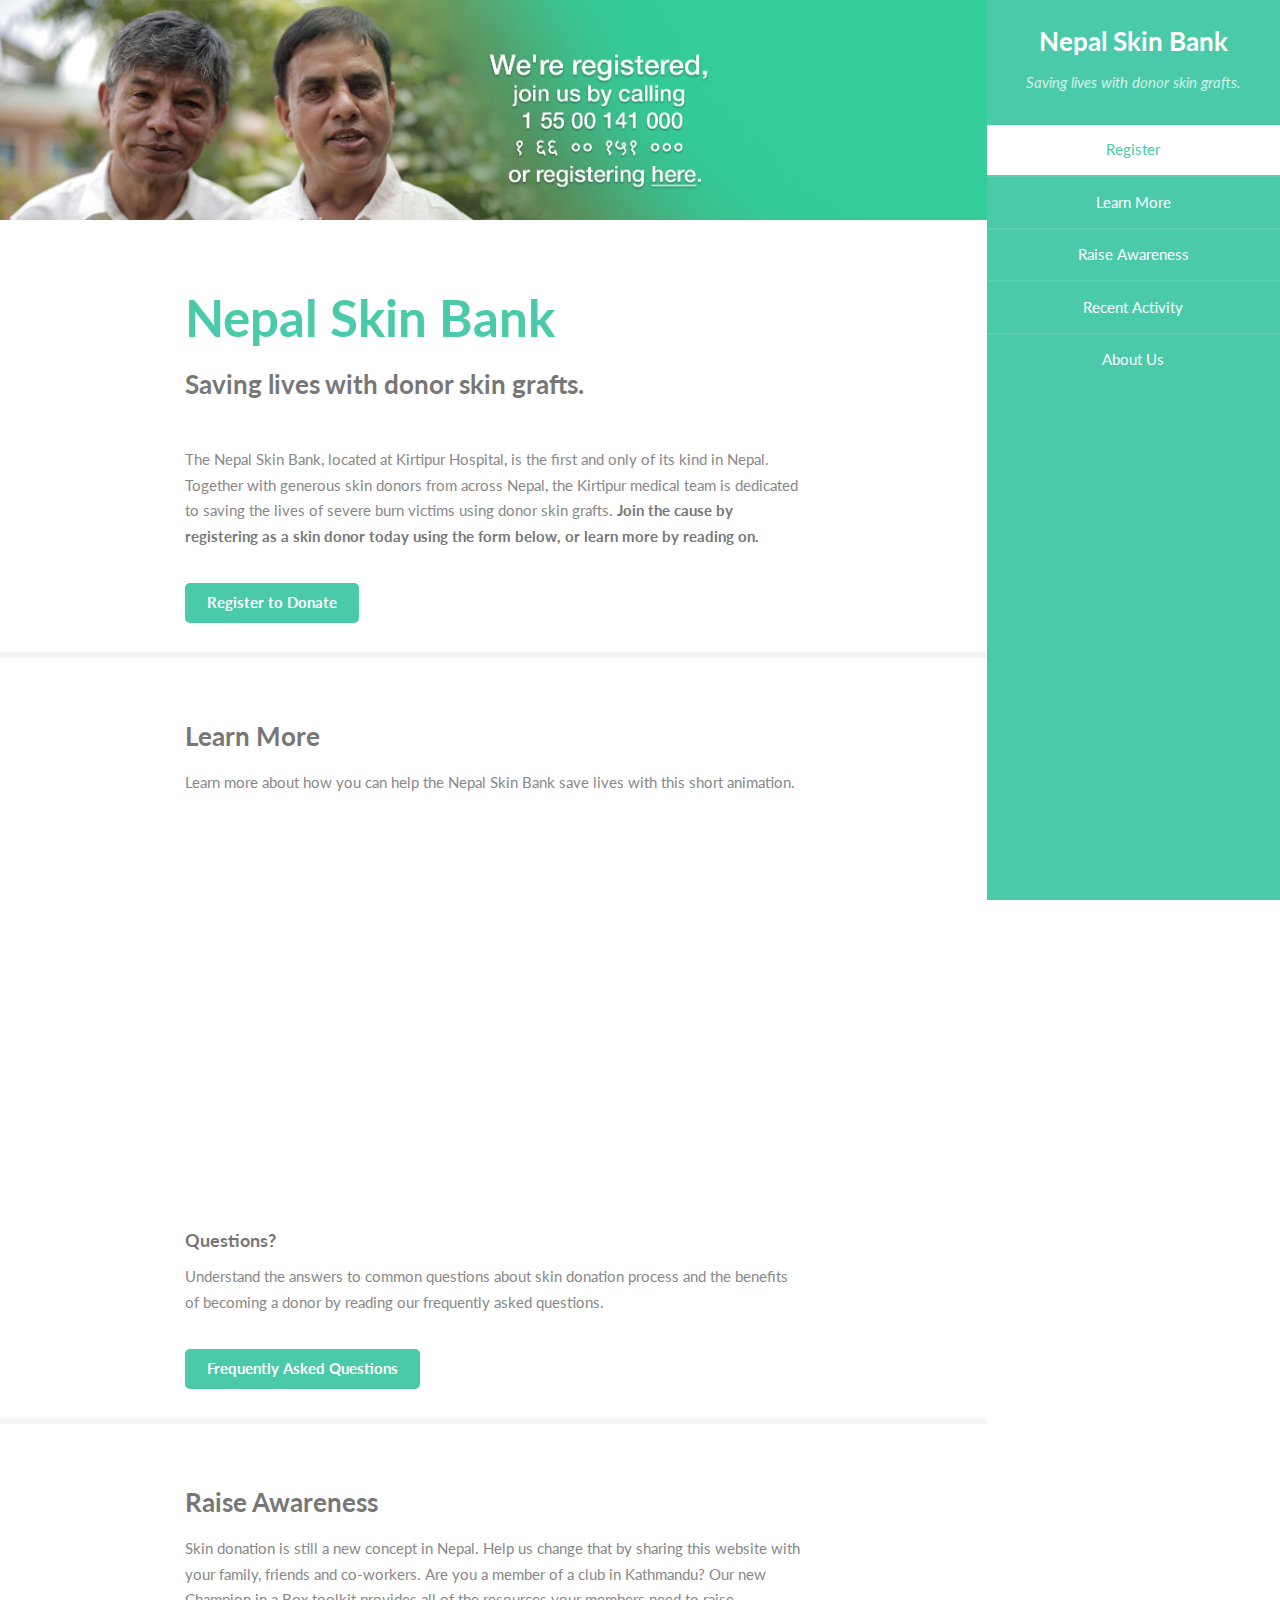
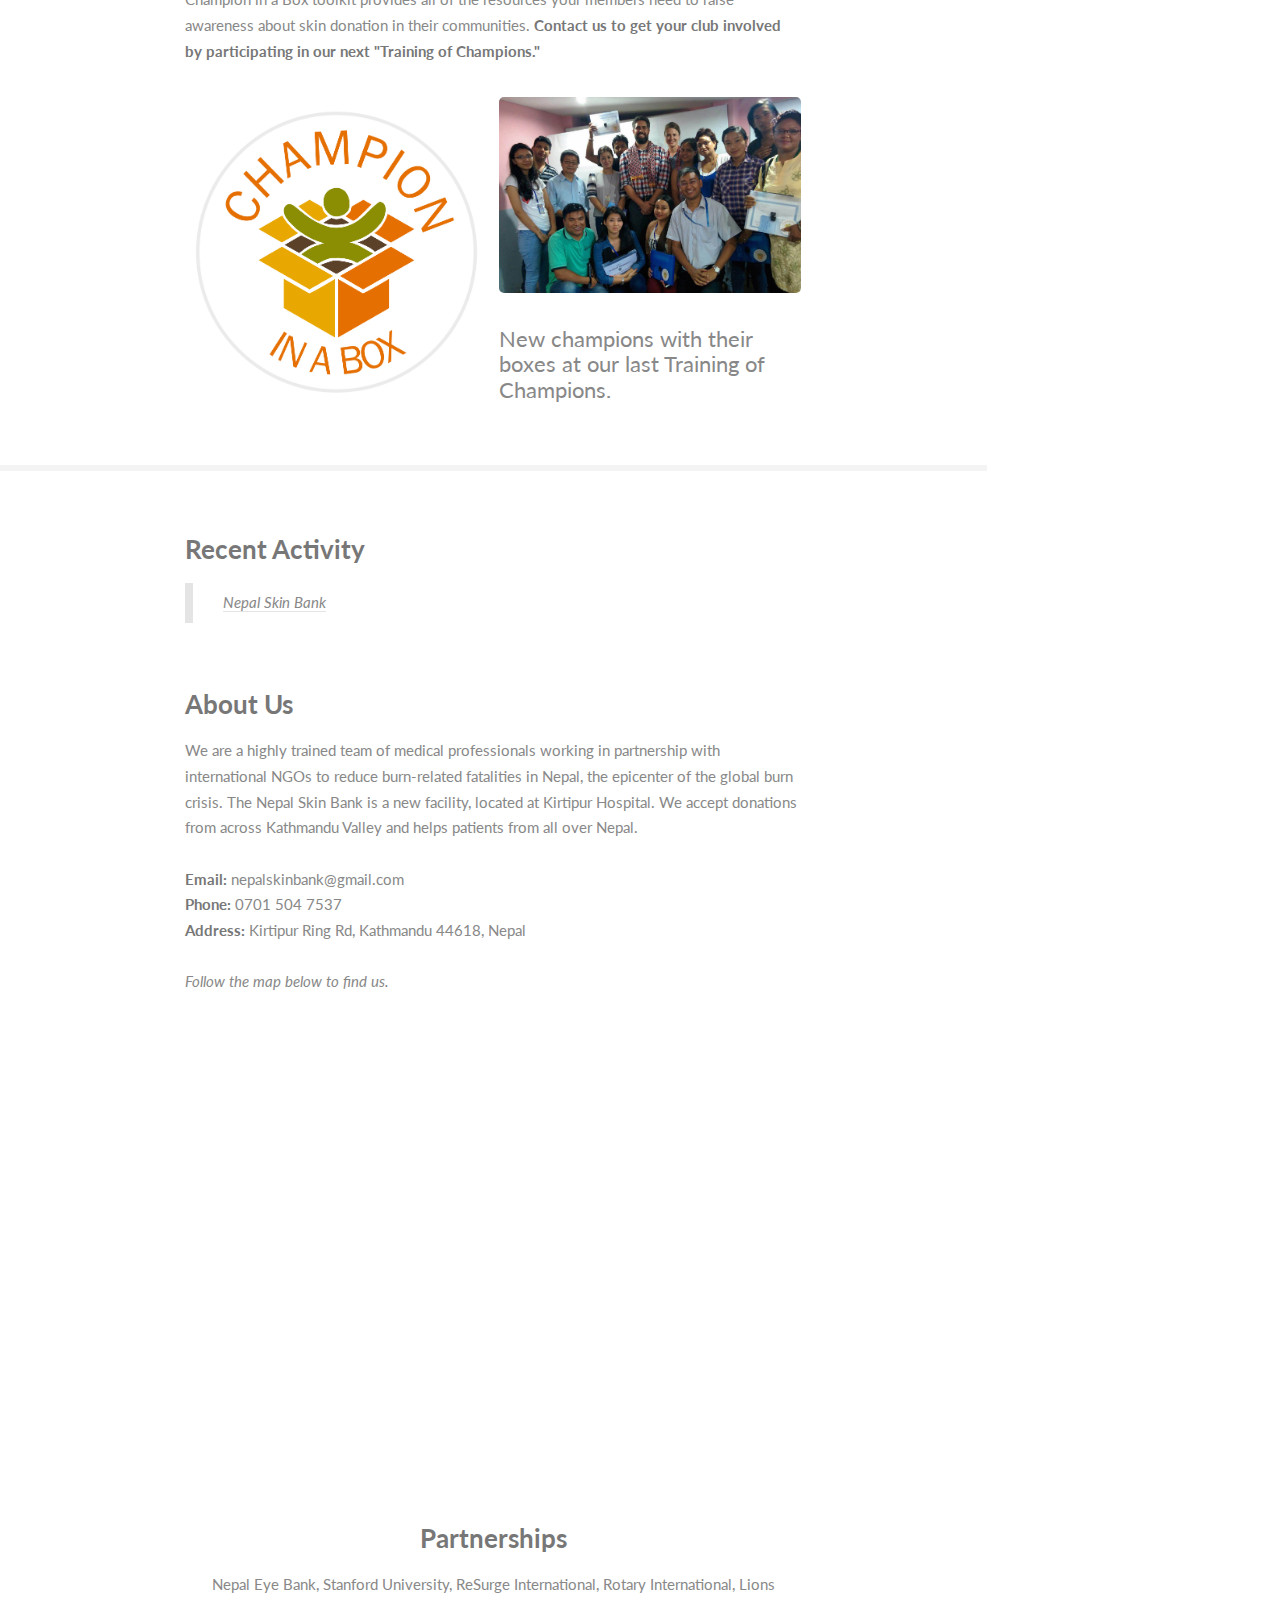
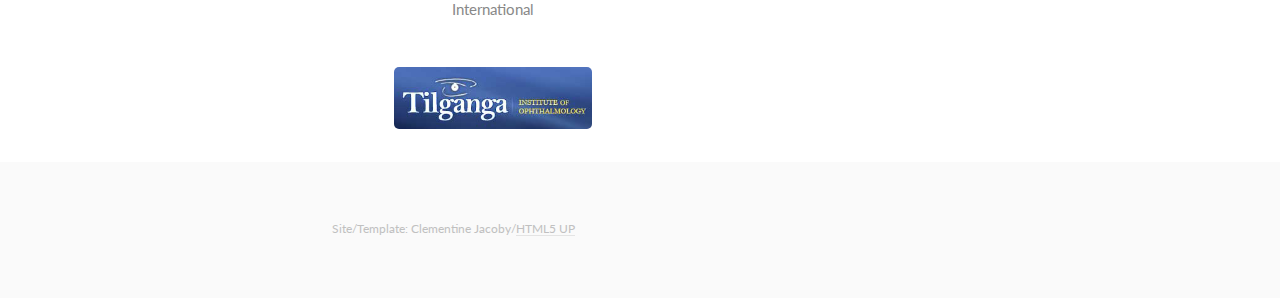
==== commit 2a6f71fd: "Add map" ====
--- a/index.html
+++ b/index.html
@@ -44,7 +44,8 @@
     console.log(data);
     }
     </script> 
-    <!--<script type="text/javascript" src="https://maps.googleapis.com/maps/api/js?key=AIzaSyCF1b5wuFNI-6IoXyDd1LJefvIBIgneoho&sensor=false"></script>-->
+    <script type="text/javascript" src="https://maps.googleapis.com/maps/api/js?key=AIzaSyCF1b5wuFNI-6IoXyDd1LJefvIBIgneoho"></script>
+    
      <!-- Header -->
 
     <section id="header">
@@ -100,9 +101,16 @@
                     medical team is dedicated to saving the lives of severe
                     burn victims using donor skin grafts. <strong>Join the
                     cause by registering as a skin donor today using the form
-                    below, or learn more by reading on.</strong></p><a class=
+                    below, or learn more by reading on.</strong></p>
+                    <!--<a class=
                     "button special" href=
-                    "http://www.nepalskinbank.com">Register to Donate</a>
+                    "http://www.nepalskinbank.com">Register to Donate
+                    </a>-->
+                    <a class=
+                    "button special" href=
+                    "https://docs.google.com/forms/d/1fShugPDqOBIzJ0WjzbXvgajG7lROs4XTpldb4anohhI/viewform">Register to Donate
+                    </a>
+
                 </div>
             </section><!-- Two -->
 
@@ -210,6 +218,9 @@
                     "images/map.png"></span>
                 </div>
 
+                <iframe width="600" height="450" frameborder="0" style="border:0"
+src="https://www.google.com/maps/embed/v1/place?q=Kirtipur+Hospital,+Kirtipur+Ring+Road,+Kathmandu,+Central+Region,+Nepal&key=..." allowfullscreen></iframe>
+
                 <div style="text-align:center;">
                     <h3>Partnerships</h3>Nepal Eye Bank, Stanford University,
                     ReSurge International, Rotary International, Lions
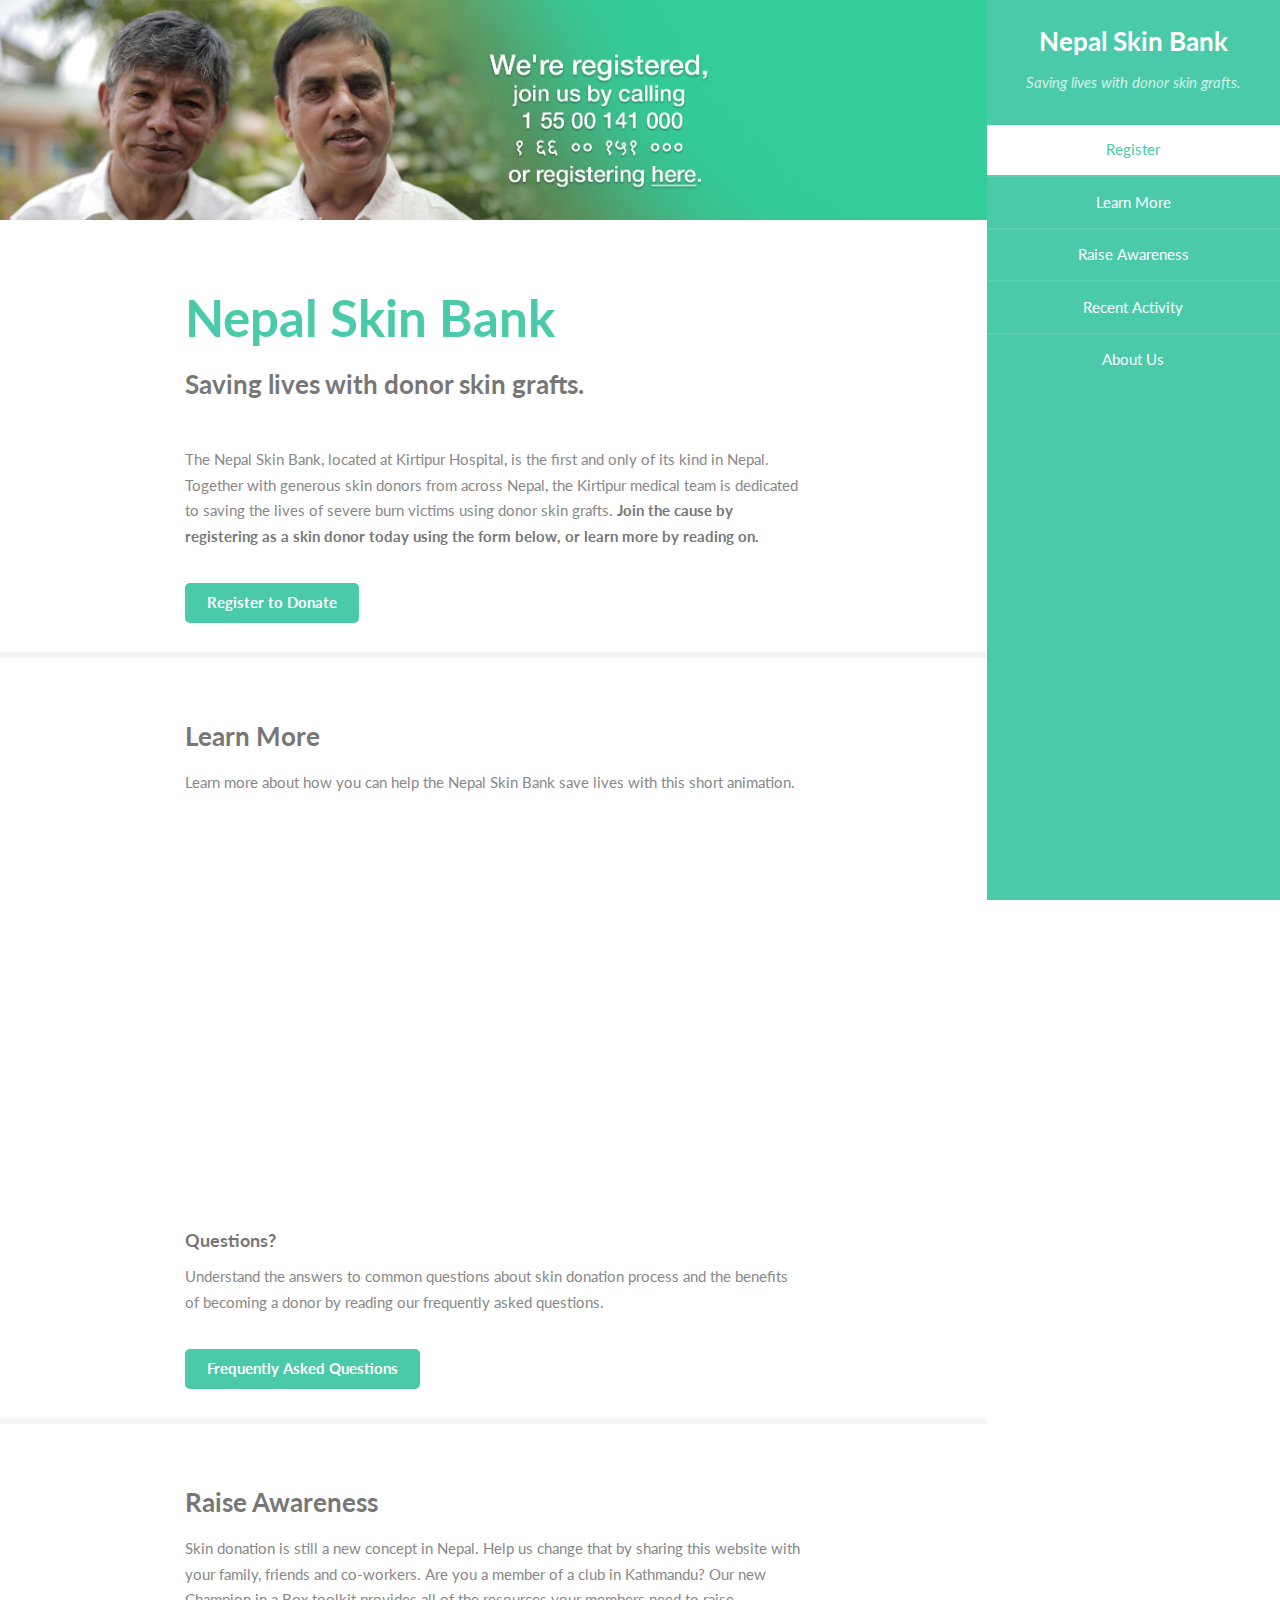
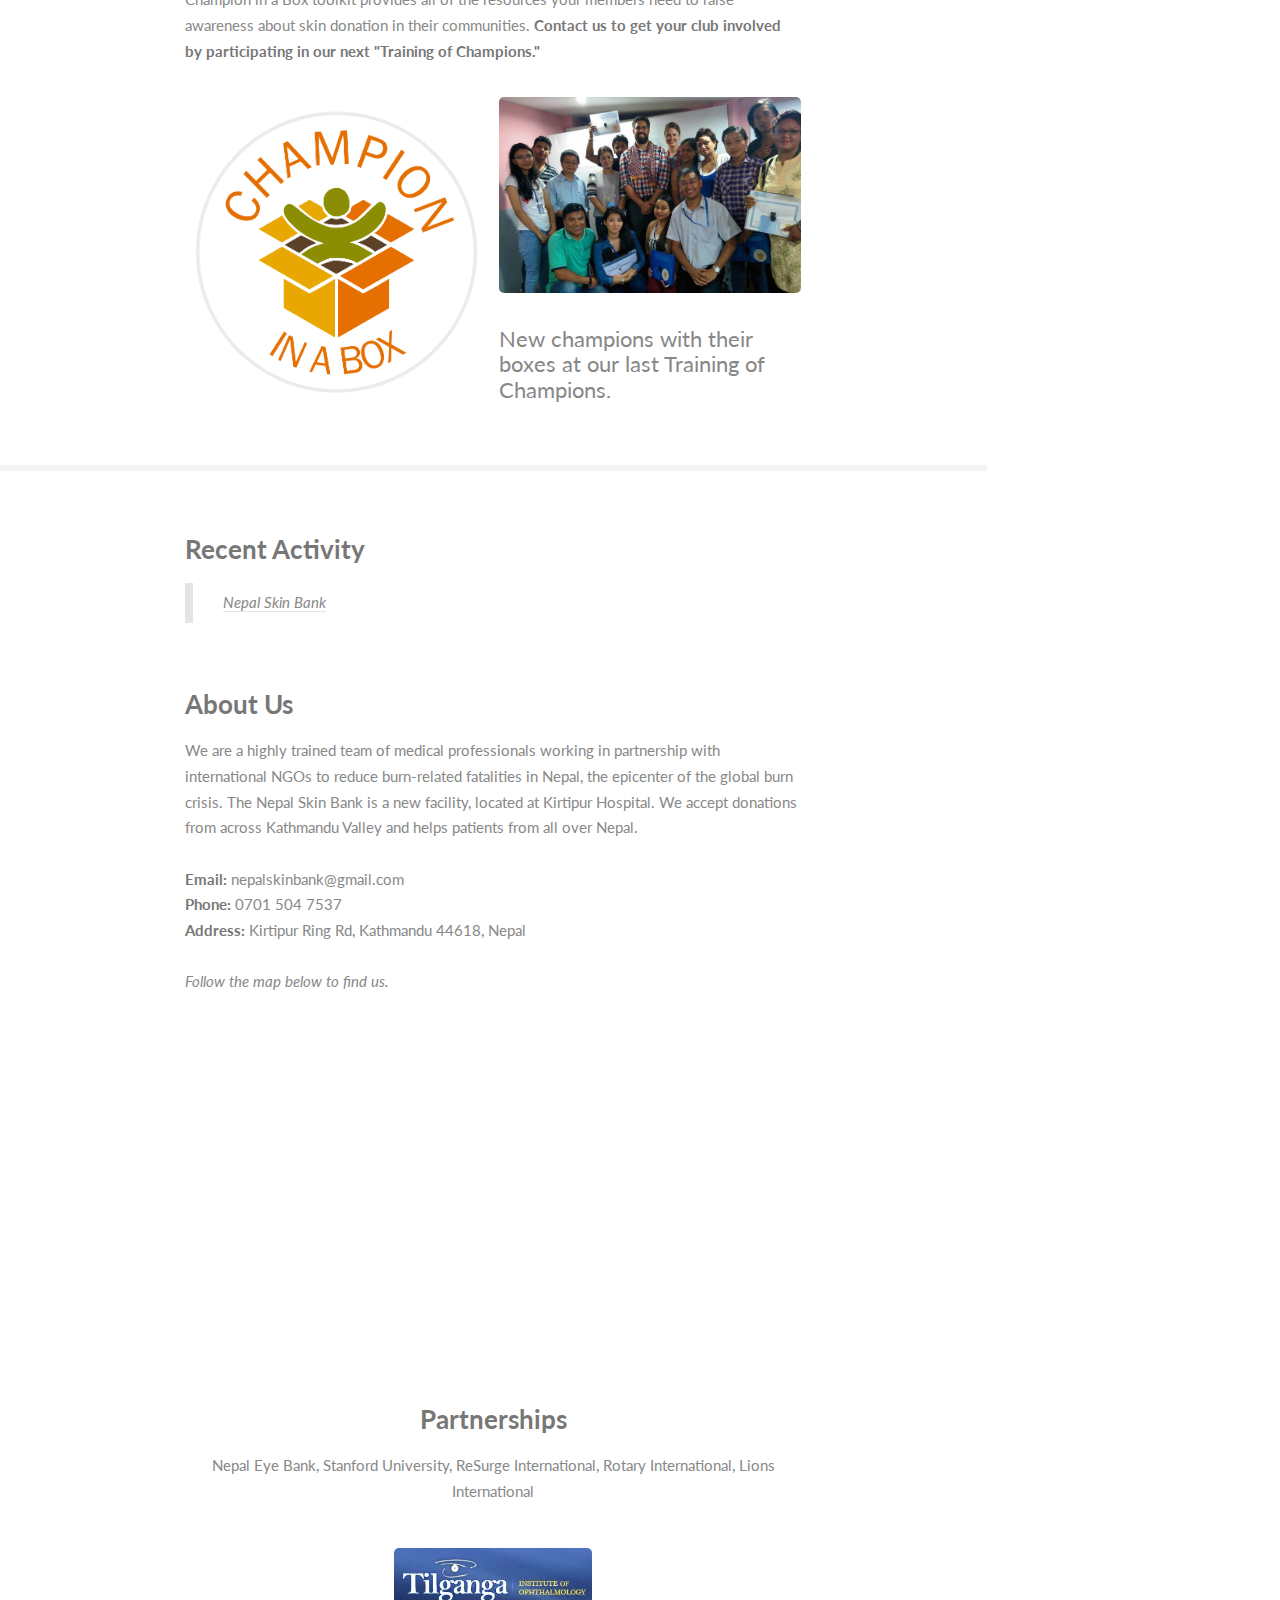
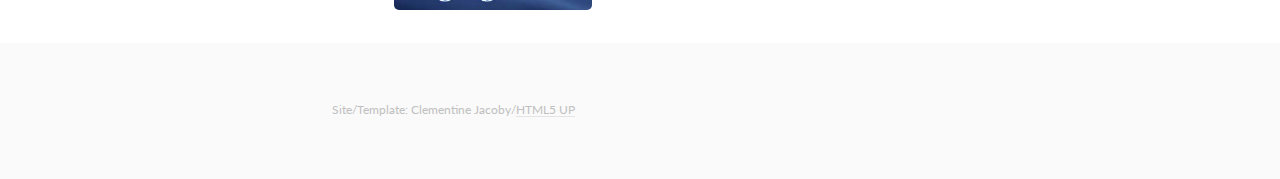
==== commit c5ac6346: "Style map" ====
--- a/index.html
+++ b/index.html
@@ -12,7 +12,7 @@
 
 <body>
     <div id="fb-root"></div><script>
-     window.fbAsyncInit = function() {
+ window.fbAsyncInit = function() {
             FB.init({
               appId      : '898256540242971',
               xfbml      : true,
@@ -43,10 +43,7 @@
     alert("Successfully processed!")
     console.log(data);
     }
-    </script> 
-    <script type="text/javascript" src="https://maps.googleapis.com/maps/api/js?key=AIzaSyCF1b5wuFNI-6IoXyDd1LJefvIBIgneoho"></script>
-    
-     <!-- Header -->
+    </script> <!-- Header -->
 
     <section id="header">
         <header>
@@ -106,11 +103,9 @@
                     "button special" href=
                     "http://www.nepalskinbank.com">Register to Donate
                     </a>-->
-                    <a class=
-                    "button special" href=
-                    "https://docs.google.com/forms/d/1fShugPDqOBIzJ0WjzbXvgajG7lROs4XTpldb4anohhI/viewform">Register to Donate
-                    </a>
-
+                    <a class="button special" href=
+                    "https://docs.google.com/forms/d/1fShugPDqOBIzJ0WjzbXvgajG7lROs4XTpldb4anohhI/viewform">Register
+                    to Donate</a>
                 </div>
             </section><!-- Two -->
 
@@ -119,14 +114,17 @@
                     <h3>Learn More</h3>
 
                     <p>Learn more about how you can help the Nepal Skin Bank
-                    save lives with this short animation.</p><style>
-.embed-container { position: relative; padding-bottom: 56.25%; height: 0; overflow: hidden; max-width: 100%; } .embed-container iframe, .embed-container object, .embed-container embed { position: absolute; top: 0; left: 0; width: 100%; height: 100%; }
+                    save lives with this short animation.</p>
+
+                    <style>
+                    .embed-container { position: relative; padding-bottom: 56.25%; height: 0; overflow: hidden; max-width: 100%; } .embed-container iframe, .embed-container object, .embed-container embed { position: absolute; top: 0; left: 0; width: 100%; height: 100%; }
                     </style>
 
                     <div class='embed-container'>
                         <iframe frameborder='0' src=
                         'https://www.youtube.com/v/M9qrJxq1NCw&output=embed'></iframe>
-                    </div><br>
+                    </div>
+                    <br>
                     <br>
                     <!--<p>Check out the presentation below to learn more about why burns are such a serious problem in Nepal, and how the skin bank plans to change that.</p>
                                     <iframe src="https://www.slideshare.net/slideshow/embed_code/key/htgUJjxSrTl4O" width="560" height="315" frameborder="0" marginwidth="0" marginheight="0" scrolling="no"></iframe><br><br>-->
@@ -146,30 +144,32 @@
                 <div class="container">
                     <h3>Raise Awareness</h3>
 
-                    <p> Skin donation is still a new
-                    concept in Nepal. Help us change that by sharing this website with your family, friends and co-workers. Are you a
-                    member of a club in Kathmandu? Our new Champion in a Box
-                    toolkit provides all of the resources your members need to
-                    raise awareness about skin donation in their communities.
-                    <strong>Contact us to get your club involved by
-                    participating in our next "Training of Champions."</strong>
-                    </p>
+                    <p>Skin donation is still a new concept in Nepal. Help us
+                    change that by sharing this website with your family,
+                    friends and co-workers. Are you a member of a club in
+                    Kathmandu? Our new Champion in a Box toolkit provides all
+                    of the resources your members need to raise awareness about
+                    skin donation in their communities. <strong>Contact us to
+                    get your club involved by participating in our next
+                    "Training of Champions."</strong></p>
+
                     <div class="box alt">
-                    <div class="row 50% uniform">
-                        <div class="6u">
-                            <span class="image fit"><img alt="" src=
-                            "images/box.jpg"></span>
-                        </div>
-
-                        <div class="6u">
-                            <span class="image fit"><img alt="" src=
-                            "images/tot.jpg"></span>
-                            <p style="font-size:1.5em;">New champions with their boxes at our last Training of Champions.</p>
-                        </div>
-
-                    </div>
-                     
-                </div>
+                        <div class="row 50% uniform">
+                            <div class="6u">
+                                <span class="image fit"><img alt="" src=
+                                "images/box.jpg"></span>
+                            </div>
+
+                            <div class="6u">
+                                <span class="image fit"><img alt="" src=
+                                "images/tot.jpg"></span>
+
+                                <p style="font-size:1.5em;">New champions with
+                                their boxes at our last Training of
+                                Champions.</p>
+                            </div>
+                        </div>
+                    </div>
                 </div>
             </section><!-- Four -->
 
@@ -213,20 +213,16 @@
                 <br>
                 <i>Follow the map below to find us.</i></p>
 
-                <div class="12u">
-                    <span class="image fit"><img alt="" src=
-                    "images/map.png"></span>
-                </div>
-
-                <iframe width="600" height="450" frameborder="0" style="border:0"
-src="https://www.google.com/maps/embed/v1/place?q=Kirtipur+Hospital,+Kirtipur+Ring+Road,+Kathmandu,+Central+Region,+Nepal&key=..." allowfullscreen></iframe>
+                 <div class='embed-container'>
+                    <iframe frameborder='0' src=
+                        'https://www.google.com/maps/embed?pb=!1m18!1m12!1m3!1d7066.250659091538!2d85.2799853286194!3d27.682521036381118!2m3!1f0!2f0!3f0!3m2!1i1024!2i768!4f13.1!3m3!1m2!1s0x39eb187571338993%3A0x211e5d3145f31938!2sKirtipur+Hospital%2C+Kirtipur+Ring+Rd%2C+Kathmandu+44618%2C+Nepal!5e0!3m2!1sen!2shu!4v1441440997109'>
+                    </iframe>
+                </div><br>
 
                 <div style="text-align:center;">
-                    <h3>Partnerships</h3>Nepal Eye Bank, Stanford University,
-                    ReSurge International, Rotary International, Lions
-                    International
-                </div>
-                <p>
+                    <h3>Partnerships</h3>
+                    <p>Nepal Eye Bank, Stanford University, ReSurge International, Rotary International, Lions International</p>
+                </div>
 
                 <div class="box alt">
                     <div class="row 50% uniform">
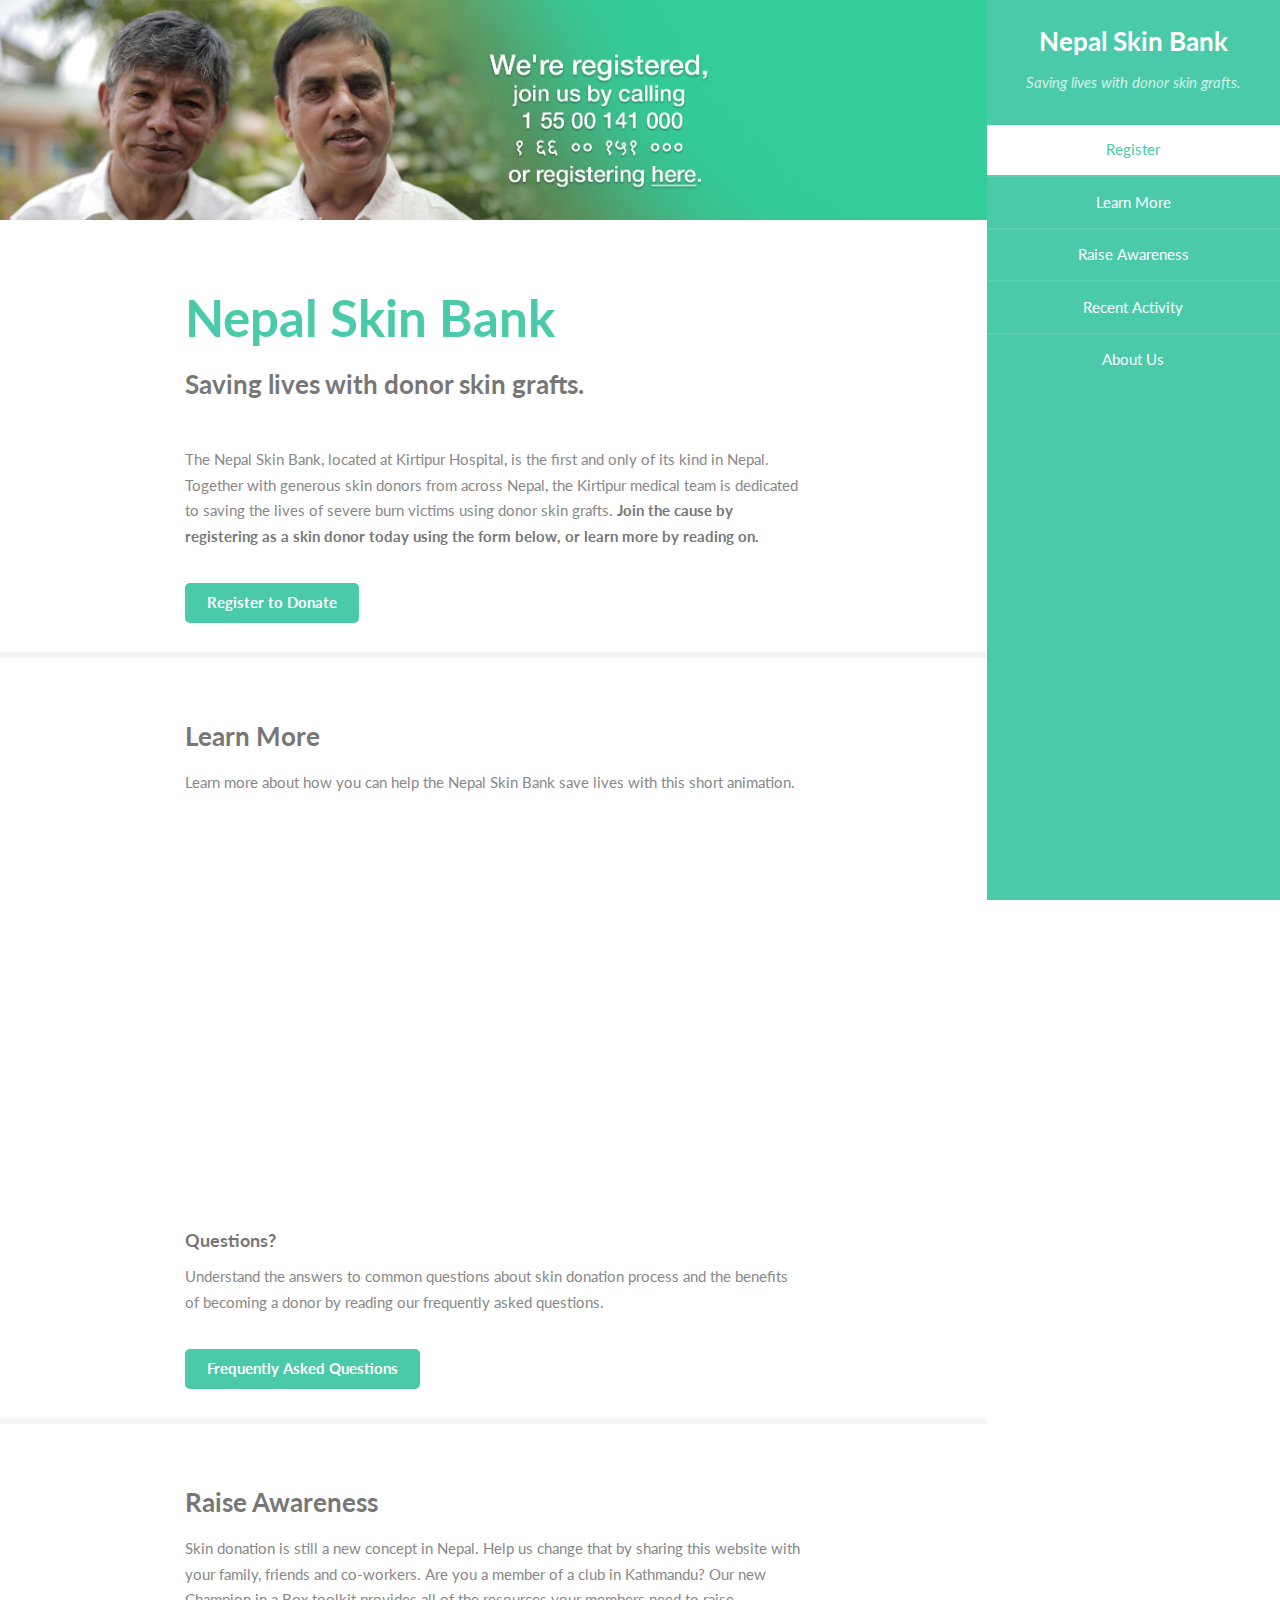
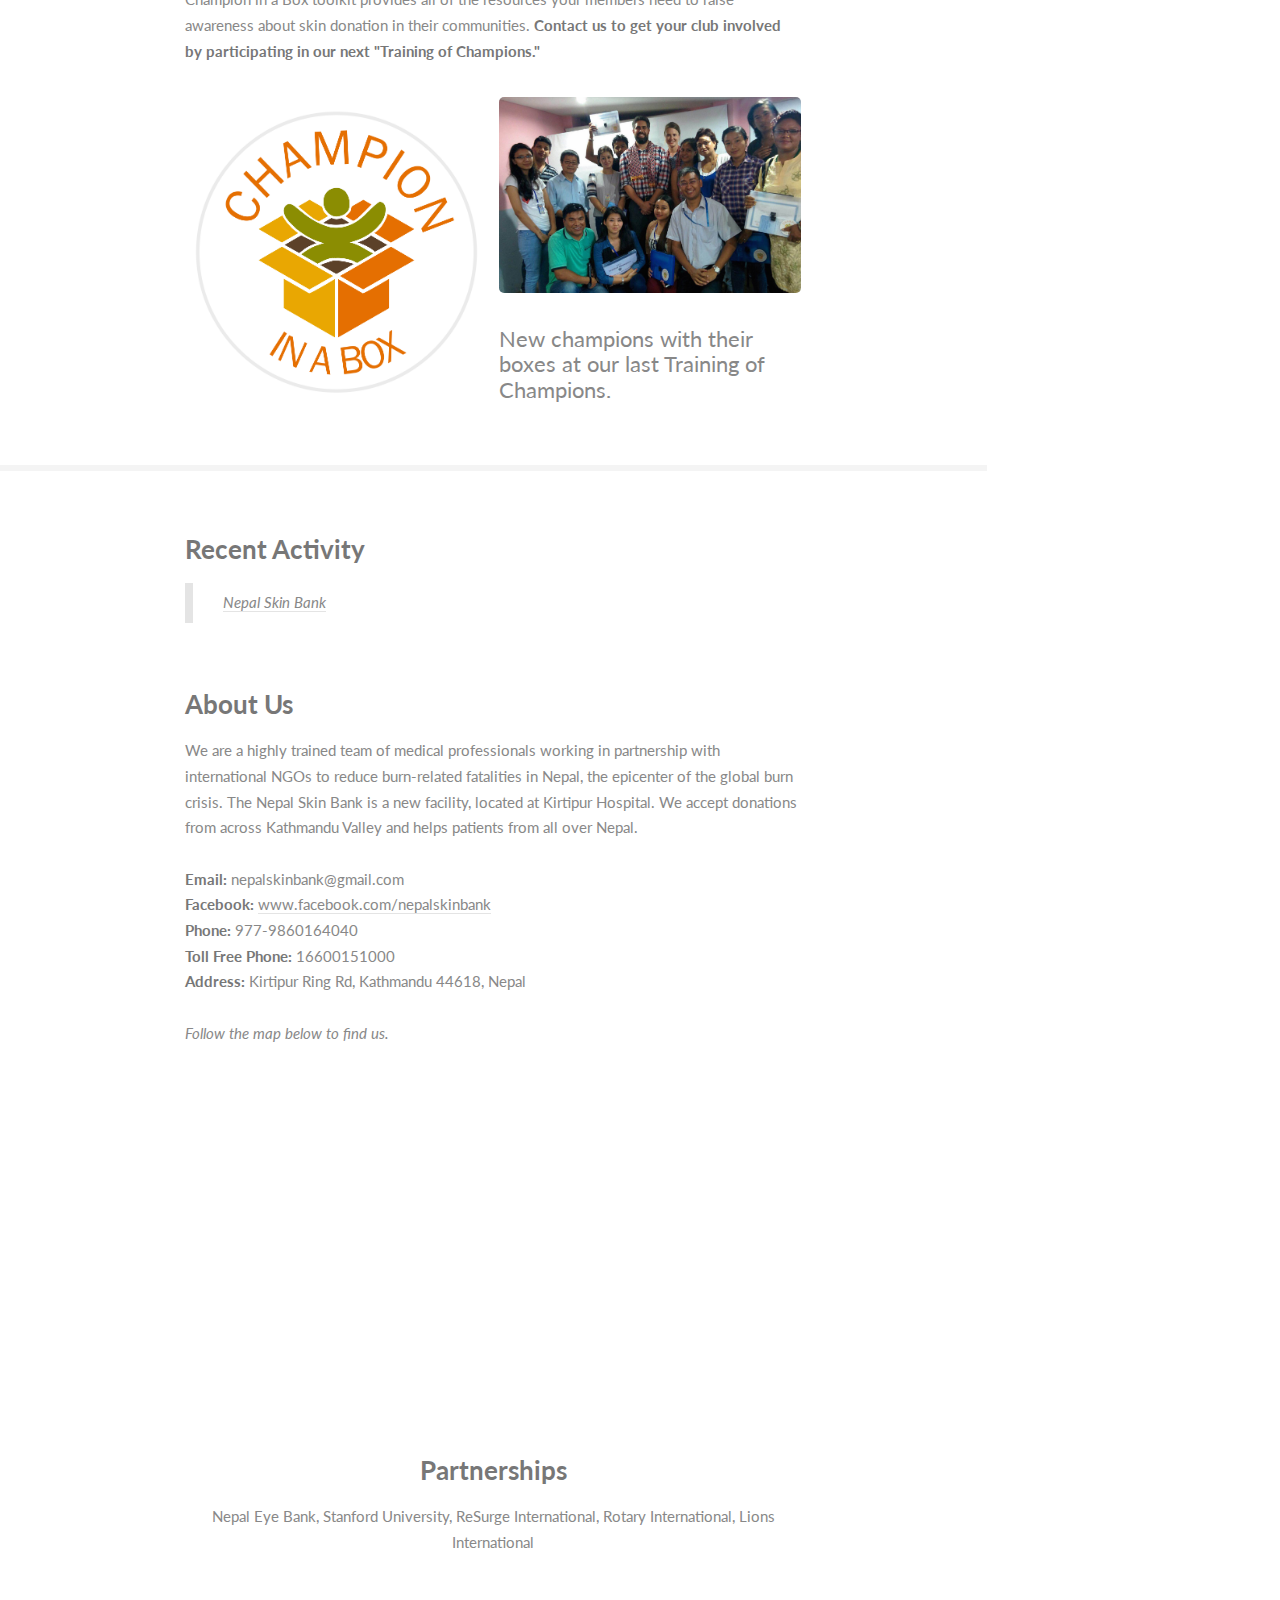
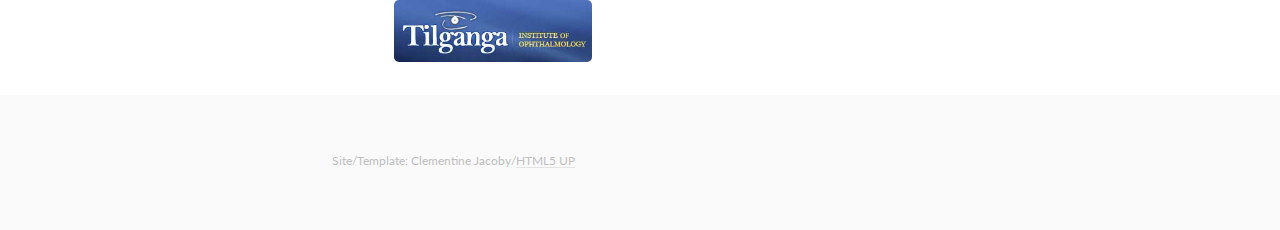
==== commit ab2fda87: "Correct phone numbers" ====
--- a/index.html
+++ b/index.html
@@ -7,7 +7,8 @@
     <!--[if lte IE 8]><script src="assets/js/ie/html5shiv.js"></script><![endif]-->
     <link href="assets/css/main.css" rel="stylesheet">
     <!--[if lte IE 8]><link rel="stylesheet" href="assets/css/ie8.css" /><![endif]-->
-    <link href="js/tabletop.js" rel="javascript">
+    <script src="assets/js/tabletop.js" type="text/javascript"></script>
+
 </head>
 
 <body>
@@ -31,7 +32,7 @@
     </script> <script type="text/javascript">
 window.onload = function() { init() };
 
-    var public_spreadsheet_url = 'https://docs.google.com/spreadsheet/pub?hl=en_US&hl=en_US&key=0AmYzu_s7QHsmdDNZUzRlYldnWTZCLXdrMXlYQzVxSFE&output=html';
+    var public_spreadsheet_url = '1vbcB_vATaIq3XnJHepdNDe5qtqmH2sLwQUV-kRTV2zE';
 
     function init() {
     Tabletop.init( { key: public_spreadsheet_url,
@@ -40,7 +41,6 @@
     }
 
     function showInfo(data, tabletop) {
-    alert("Successfully processed!")
     console.log(data);
     }
     </script> <!-- Header -->
@@ -133,10 +133,12 @@
 
                     <p>Understand the answers to common questions about skin
                     donation process and the benefits of becoming a donor by
-                    reading our frequently asked questions.</p><a class=
-                    "button special" href="faq_nep.pdf">Frequently Asked
+                    reading our frequently asked questions.</p>
+
+                    <a class=
+                    "button special" href="faq_eng.pdf">Frequently Asked
                     Questions</a> 
-                    <!--<a href="faq_eng.pdf" class="button special">FAQ - Nepali</a>-->
+                    <!--<a href="faq_nep.pdf" class="button special">FAQ - Nepali</a>-->
                 </div>
             </section><!-- Three -->
 
@@ -207,7 +209,9 @@
                 Valley and helps patients from all over Nepal.<br>
                 <br>
                 <strong>Email:</strong> nepalskinbank@gmail.com<br>
-                <strong>Phone:</strong> 0701 504 7537<br>
+                <strong>Facebook:</strong> <a href="http://www.facebook.com/nepalskinbank">www.facebook.com/nepalskinbank</a><br>
+                <strong>Phone:</strong> 977-9860164040<br>
+                <strong>Toll Free Phone:</strong> 16600151000 <br>
                 <strong>Address:</strong> Kirtipur Ring Rd, Kathmandu 44618,
                 Nepal<br>
                 <br>
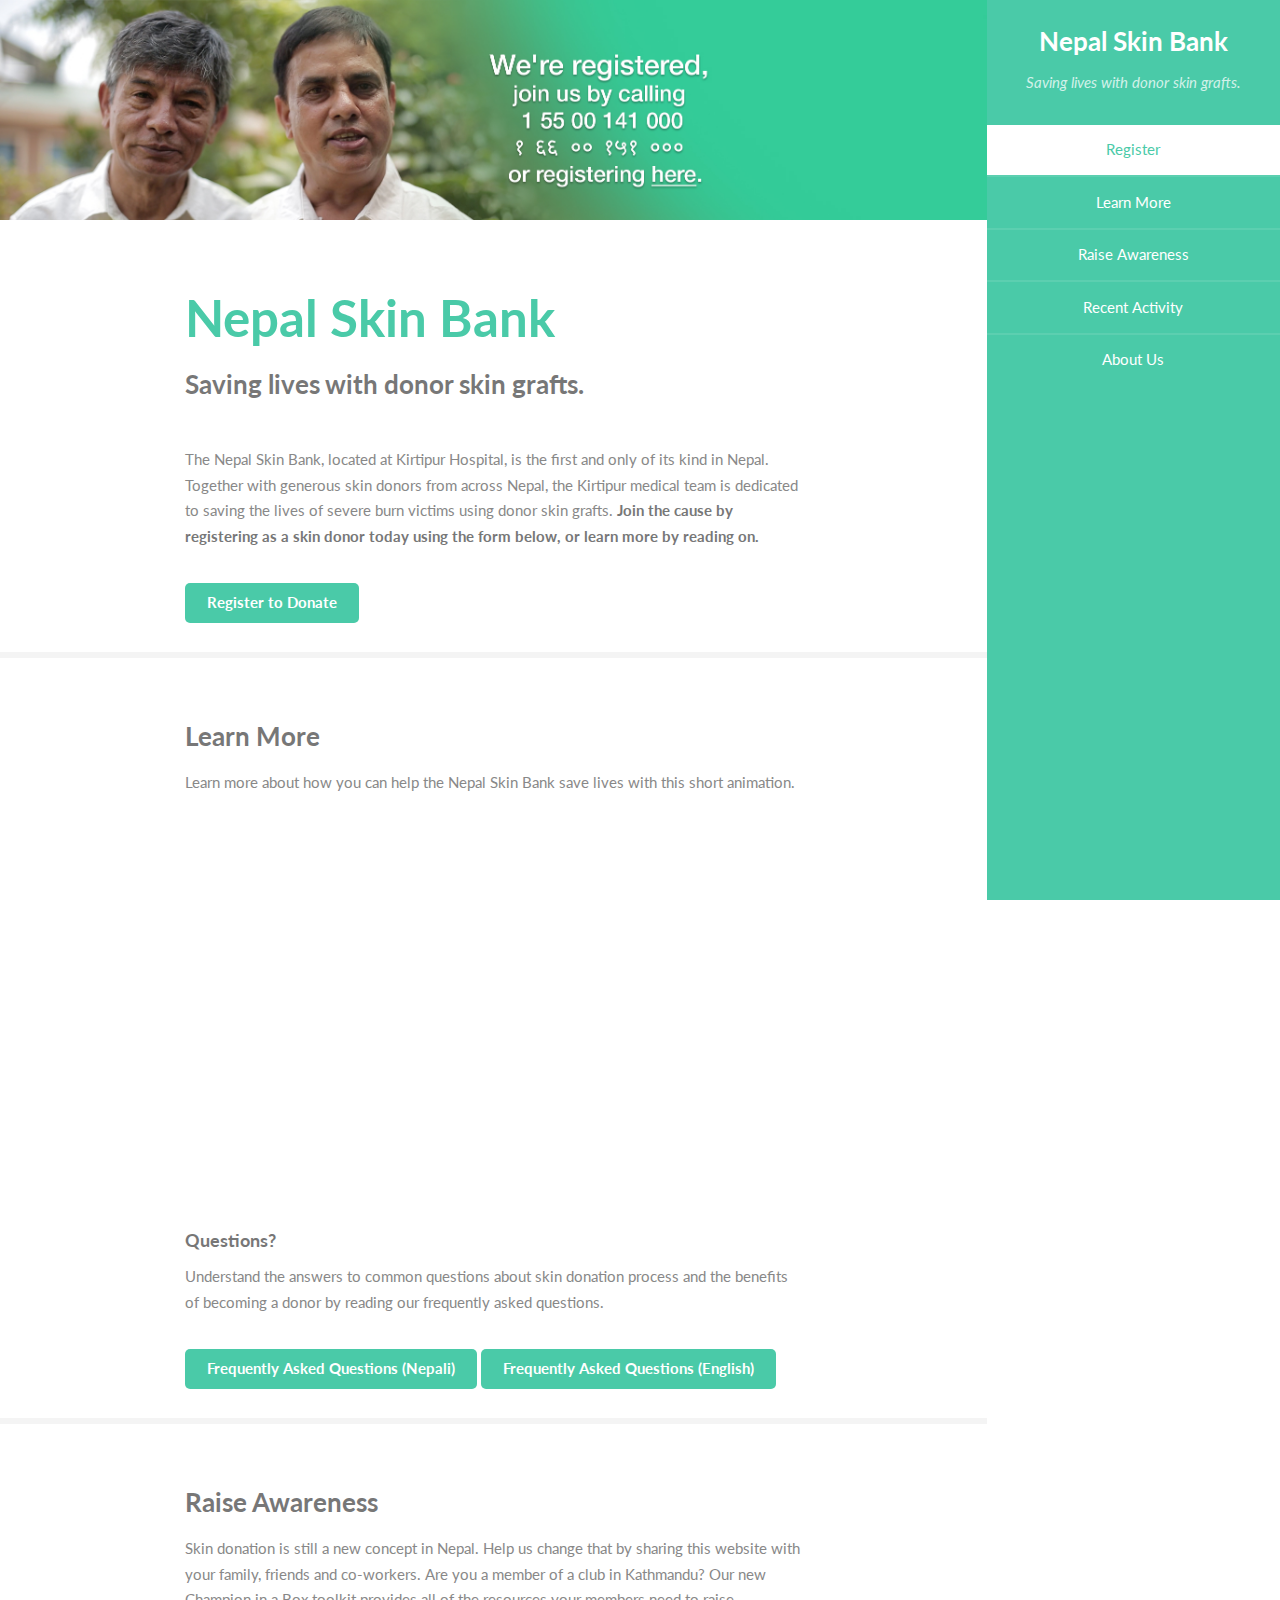
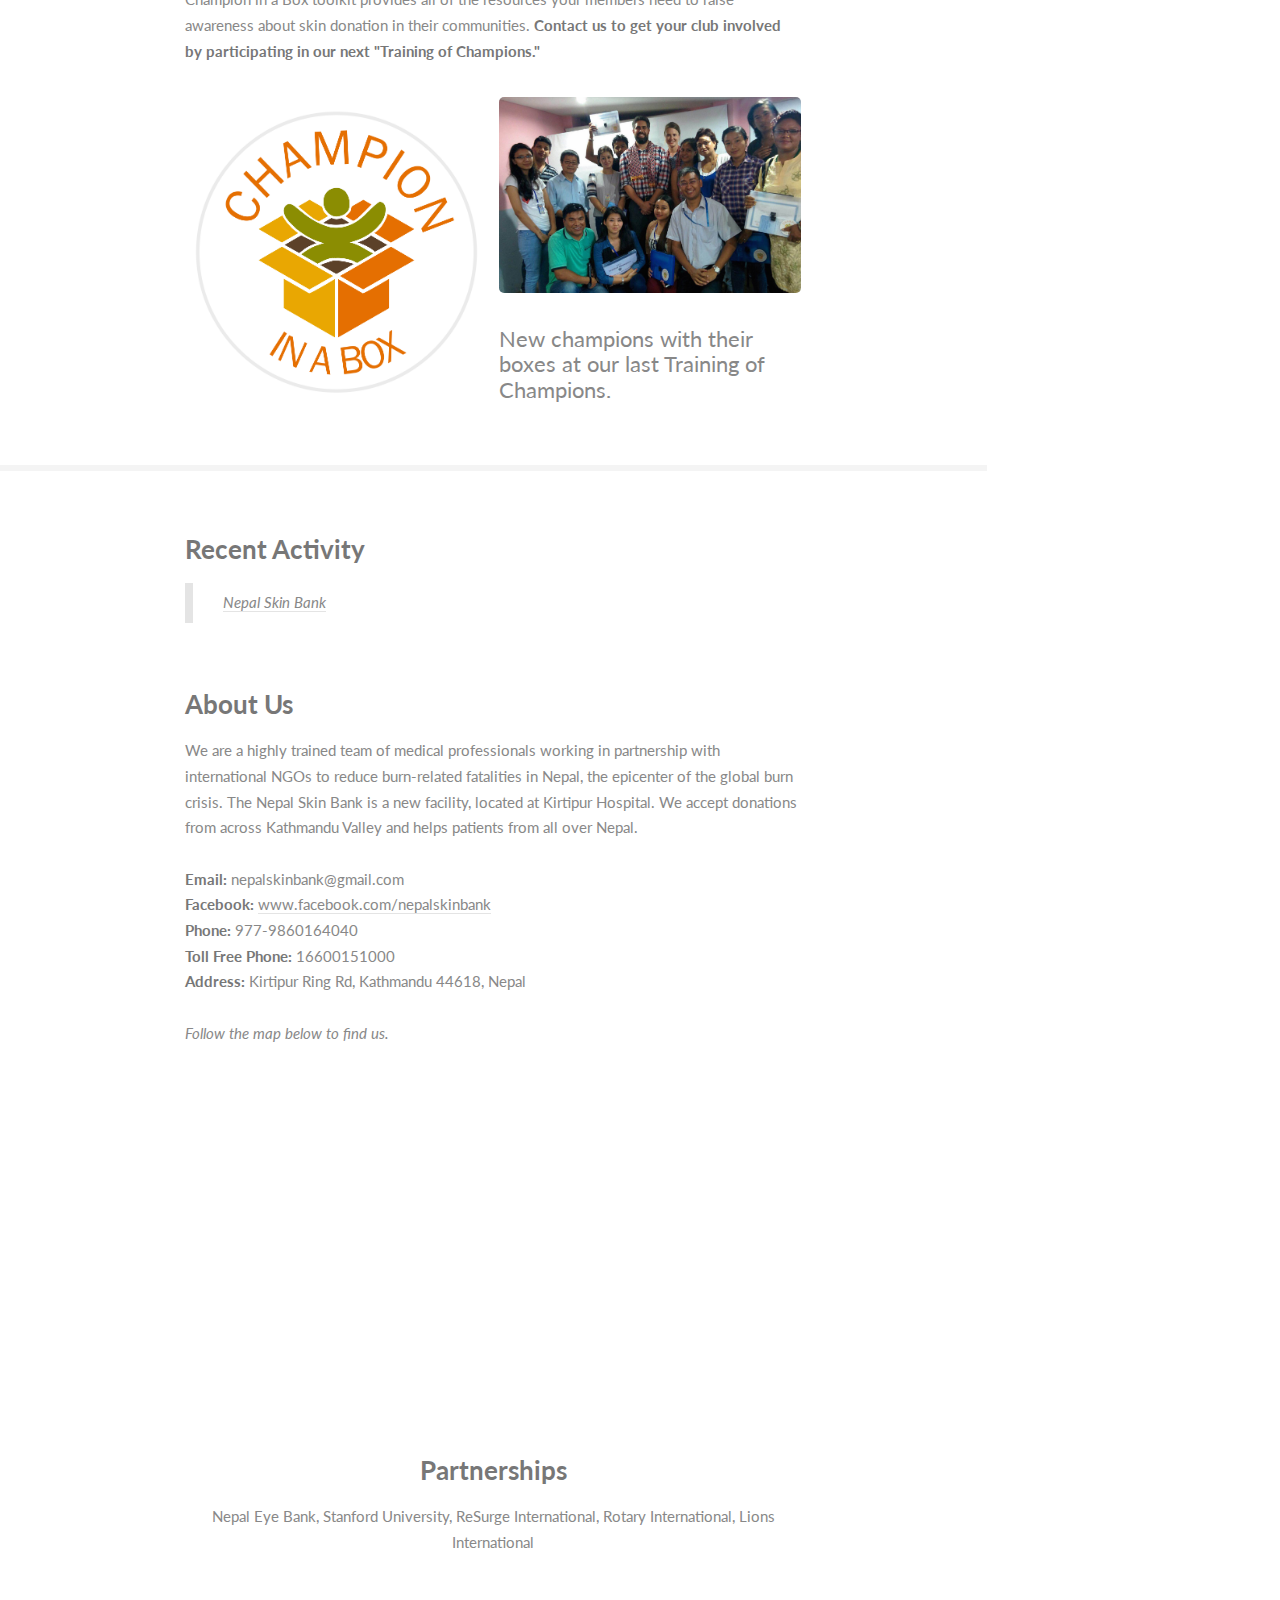
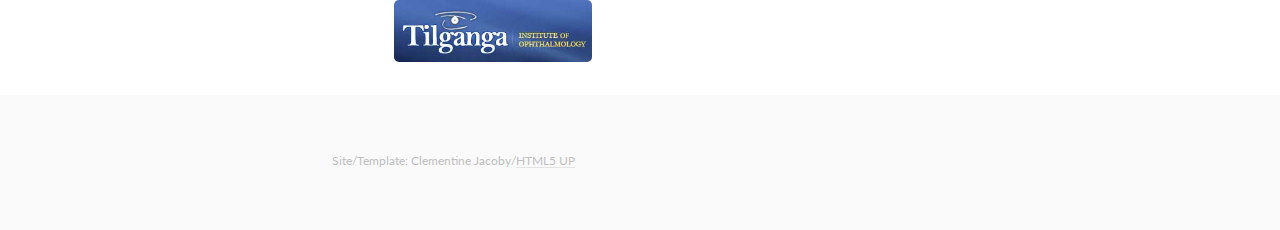
==== commit 712ea792: "Add faq nepali button" ====
--- a/index.html
+++ b/index.html
@@ -7,13 +7,13 @@
     <!--[if lte IE 8]><script src="assets/js/ie/html5shiv.js"></script><![endif]-->
     <link href="assets/css/main.css" rel="stylesheet">
     <!--[if lte IE 8]><link rel="stylesheet" href="assets/css/ie8.css" /><![endif]-->
+
     <script src="assets/js/tabletop.js" type="text/javascript"></script>
-
 </head>
 
 <body>
     <div id="fb-root"></div><script>
- window.fbAsyncInit = function() {
+window.fbAsyncInit = function() {
             FB.init({
               appId      : '898256540242971',
               xfbml      : true,
@@ -32,17 +32,14 @@
     </script> <script type="text/javascript">
 window.onload = function() { init() };
 
-    var public_spreadsheet_url = '1vbcB_vATaIq3XnJHepdNDe5qtqmH2sLwQUV-kRTV2zE';
+    var public_spreadsheet_url = 'https://docs.google.com/spreadsheets/d/1vbcB_vATaIq3XnJHepdNDe5qtqmH2sLwQUV-kRTV2zE/pubhtml?gid=1347142735&single=true';
 
     function init() {
     Tabletop.init( { key: public_spreadsheet_url,
                      callback: showInfo,
-                     simpleSheet: true } )
+                     simpleSheet: false} )
     }
 
-    function showInfo(data, tabletop) {
-    console.log(data);
-    }
     </script> <!-- Header -->
 
     <section id="header">
@@ -74,8 +71,37 @@
                     <a href="#five">About Us</a>
                 </li>
             </ul>
-        </nav><!--<div class="circle-text"><div>37</div></div>
-                <div style="margin-top:58%"><p style="margin-top:10px;color:white;font-size:1.3em;">Donors Registered!</p></div>-->
+        </nav>
+
+        <nav>
+            <ul>
+                <li>
+                    <div class="circle-text" id="circle" style="margin-top:10%">
+                        <div id="registered"></div>
+                    </div>
+                </li>
+
+                <li style="list-style: none; display: inline">
+                    <div id="registered-text" style="margin-top:60%">
+                        <p style=
+                        "margin-top:10px;color:white;font-size:1.3em;">
+                        </p>
+                    </div>
+                </li>
+            </ul>
+        </nav>
+
+        <script>
+    var numRegistered = 0;
+           
+            function showInfo(data, tabletop, callback) {
+                console.log(data);
+                numRegistered = data.numResponses.elements[0].num_responses;
+                document.getElementById('registered').innerHTML = numRegistered;
+                document.getElementById('registered-text').innerHTML = "Donors Registered!";
+            }
+
+        </script>
     </section><!-- Wrapper -->
 
     <div id="wrapper">
@@ -114,17 +140,21 @@
                     <h3>Learn More</h3>
 
                     <p>Learn more about how you can help the Nepal Skin Bank
-                    save lives with this short animation.</p>
-
-                    <style>
-                    .embed-container { position: relative; padding-bottom: 56.25%; height: 0; overflow: hidden; max-width: 100%; } .embed-container iframe, .embed-container object, .embed-container embed { position: absolute; top: 0; left: 0; width: 100%; height: 100%; }
+                    save lives with this short animation.</p><style>
+.embed-container { 
+                        position: relative; 
+                        padding-bottom: 56.25%; 
+                        height: 0; 
+                        overflow: hidden; 
+                        max-width: 100%; 
+                    } 
+                    .embed-container iframe, .embed-container object, .embed-container embed { position: absolute; top: 0; left: 0; width: 100%; height: 100%; }
                     </style>
 
                     <div class='embed-container'>
                         <iframe frameborder='0' src=
                         'https://www.youtube.com/v/M9qrJxq1NCw&output=embed'></iframe>
-                    </div>
-                    <br>
+                    </div><br>
                     <br>
                     <!--<p>Check out the presentation below to learn more about why burns are such a serious problem in Nepal, and how the skin bank plans to change that.</p>
                                     <iframe src="https://www.slideshare.net/slideshow/embed_code/key/htgUJjxSrTl4O" width="560" height="315" frameborder="0" marginwidth="0" marginheight="0" scrolling="no"></iframe><br><br>-->
@@ -134,10 +164,12 @@
                     <p>Understand the answers to common questions about skin
                     donation process and the benefits of becoming a donor by
                     reading our frequently asked questions.</p>
-
+                    <a class=
+                    "button special" href="faq_nep.pdf">Frequently Asked
+                    Questions (Nepali)</a> 
                     <a class=
                     "button special" href="faq_eng.pdf">Frequently Asked
-                    Questions</a> 
+                    Questions (English)</a> 
                     <!--<a href="faq_nep.pdf" class="button special">FAQ - Nepali</a>-->
                 </div>
             </section><!-- Three -->
@@ -180,10 +212,10 @@
                     <h3>Recent Activity</h3>
 
                     <div class="fb-page" data-adapt-container-width="true"
-                    data-height="800" data-hide-cover="true" data-href=
+                    data-hide-cover="true" data-href=
                     "https://www.facebook.com/nepalskinbank"
                     data-show-facepile="true" data-small-header="false"
-                    data-tabs="timeline" data-width="500">
+                    data-tabs="timeline">
                         <div class="fb-xfbml-parse-ignore">
                             <blockquote cite=
                             "https://www.facebook.com/nepalskinbank">
@@ -209,23 +241,28 @@
                 Valley and helps patients from all over Nepal.<br>
                 <br>
                 <strong>Email:</strong> nepalskinbank@gmail.com<br>
-                <strong>Facebook:</strong> <a href="http://www.facebook.com/nepalskinbank">www.facebook.com/nepalskinbank</a><br>
+                <strong>Facebook:</strong> <a href=
+                "http://www.facebook.com/nepalskinbank">www.facebook.com/nepalskinbank</a><br>
+
                 <strong>Phone:</strong> 977-9860164040<br>
-                <strong>Toll Free Phone:</strong> 16600151000 <br>
+                <strong>Toll Free Phone:</strong> 16600151000<br>
                 <strong>Address:</strong> Kirtipur Ring Rd, Kathmandu 44618,
                 Nepal<br>
                 <br>
                 <i>Follow the map below to find us.</i></p>
 
-                 <div class='embed-container'>
+                <div class='embed-container'>
                     <iframe frameborder='0' src=
-                        'https://www.google.com/maps/embed?pb=!1m18!1m12!1m3!1d7066.250659091538!2d85.2799853286194!3d27.682521036381118!2m3!1f0!2f0!3f0!3m2!1i1024!2i768!4f13.1!3m3!1m2!1s0x39eb187571338993%3A0x211e5d3145f31938!2sKirtipur+Hospital%2C+Kirtipur+Ring+Rd%2C+Kathmandu+44618%2C+Nepal!5e0!3m2!1sen!2shu!4v1441440997109'>
+                    'https://www.google.com/maps/embed?pb=!1m18!1m12!1m3!1d7066.250659091538!2d85.2799853286194!3d27.682521036381118!2m3!1f0!2f0!3f0!3m2!1i1024!2i768!4f13.1!3m3!1m2!1s0x39eb187571338993%3A0x211e5d3145f31938!2sKirtipur+Hospital%2C+Kirtipur+Ring+Rd%2C+Kathmandu+44618%2C+Nepal!5e0!3m2!1sen!2shu!4v1441440997109'>
                     </iframe>
                 </div><br>
 
                 <div style="text-align:center;">
                     <h3>Partnerships</h3>
-                    <p>Nepal Eye Bank, Stanford University, ReSurge International, Rotary International, Lions International</p>
+
+                    <p>Nepal Eye Bank, Stanford University, ReSurge
+                    International, Rotary International, Lions
+                    International</p>
                 </div>
 
                 <div class="box alt">
